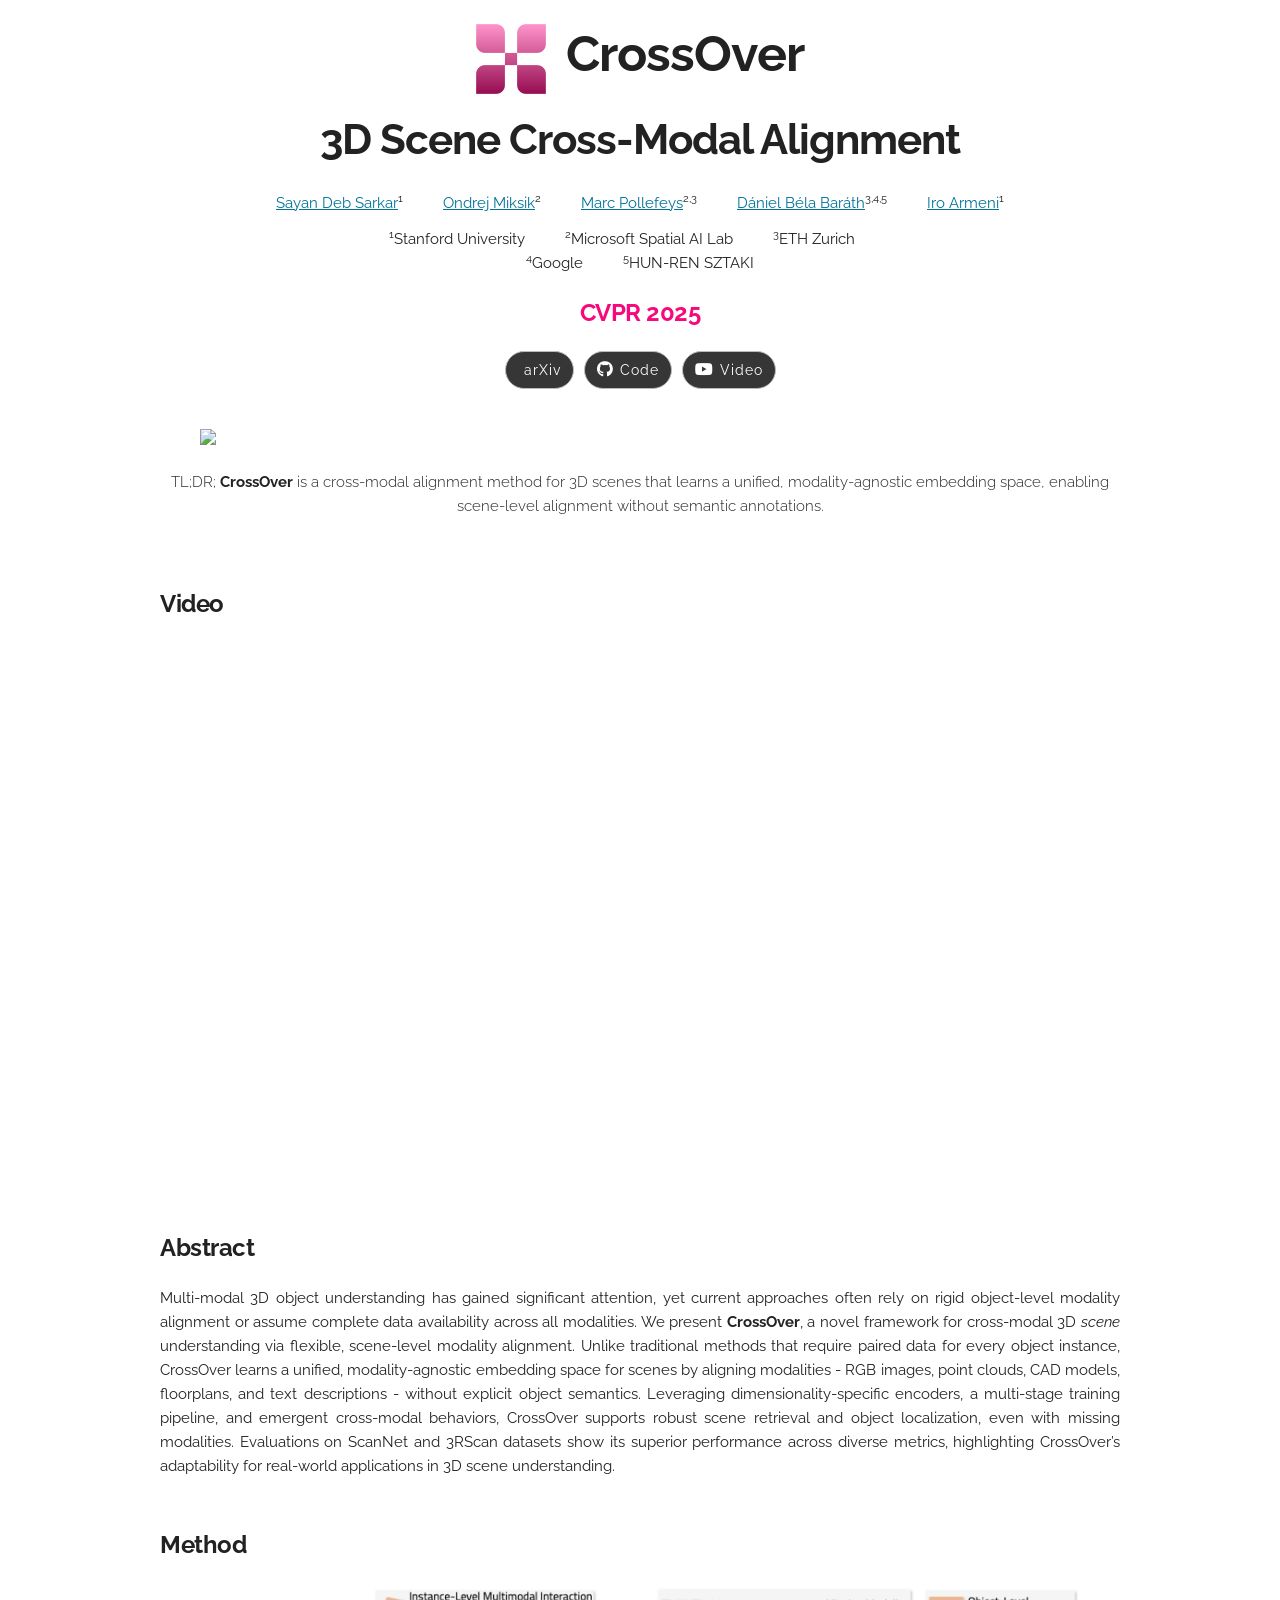
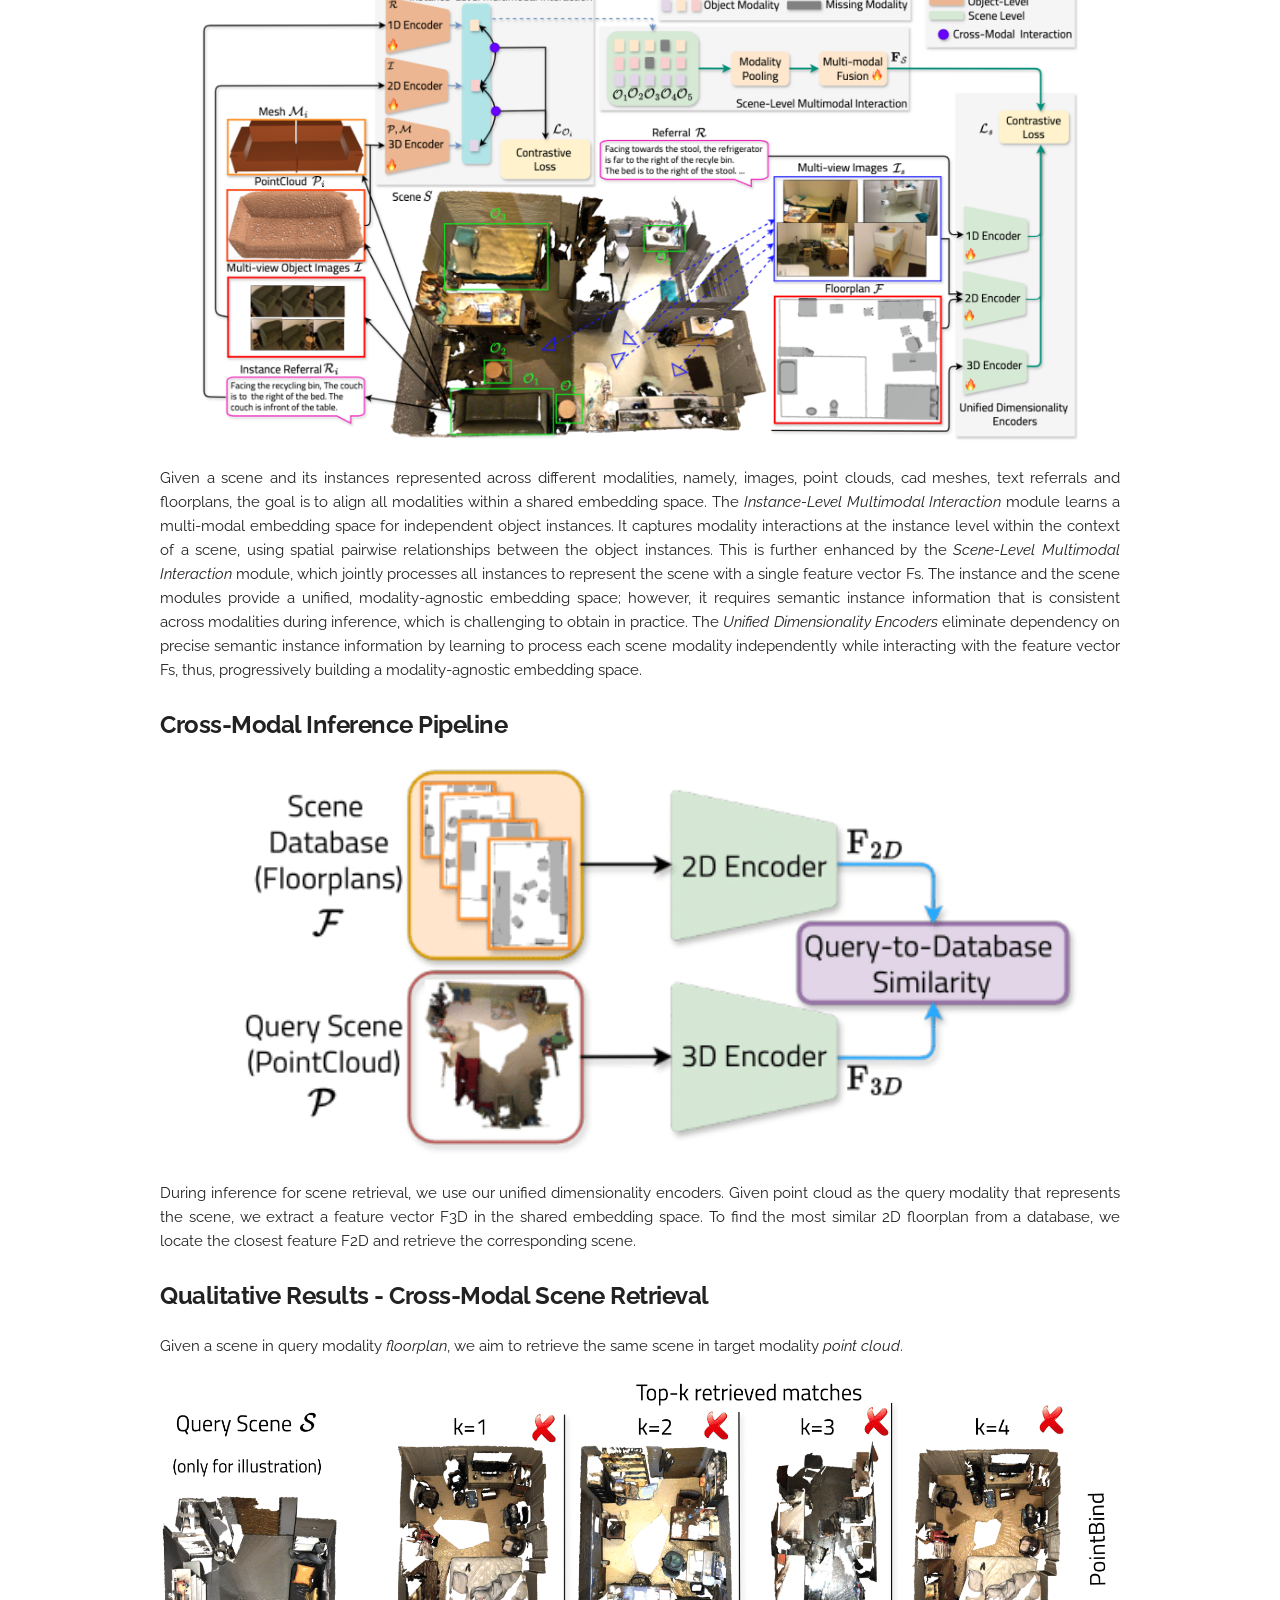
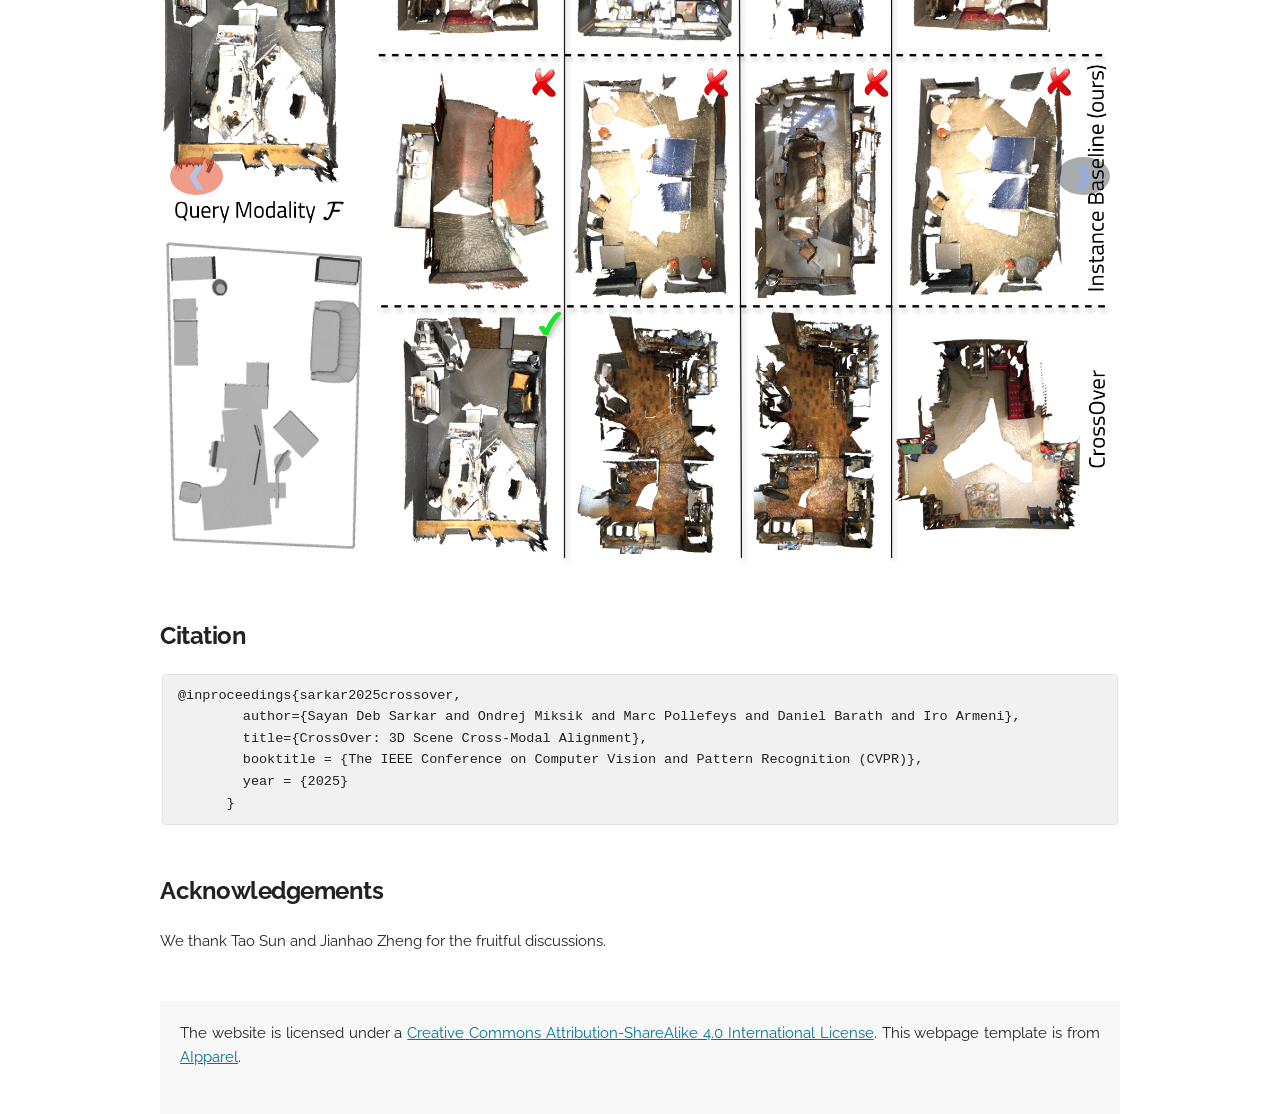
==== index.html @ 0e3ef3eb "Updated affiliation + citation" ====
<!DOCTYPE html>
<html lang="en">

<head>
  <br>
  <!-- Basic Page Needs
         –––––––––––––––––––––––––––––––––––––––––––––––––– -->
  <meta charset="utf-8">
  <title>CrossOver</title>
  <meta name="description" content="">
  <meta name="author" content="">

  <!-- Mobile Specific Metas
         –––––––––––––––––––––––––––––––––––––––––––––––––– -->
  <meta name="viewport" content="width=device-width, initial-scale=1">

  <!-- FONT
         –––––––––––––––––––––––––––––––––––––––––––––––––– -->
  <link href="https://fonts.googleapis.com/css?family=Raleway:400,300,600" rel="stylesheet" type="text/css">

  <!-- CSS
         –––––––––––––––––––––––––––––––––––––––––––––––––– -->
  <link rel="stylesheet" href="css/normalize.css">
  <link rel="stylesheet" href="css/skeleton.css">
  <link rel="icon" href="https://img.icons8.com/bubbles/100/t-shirt.png">
  <link rel="stylesheet" href="css/footable.standalone.min.css">
  <link rel="stylesheet" href="https://cdn.jsdelivr.net/gh/jpswalsh/academicons@1/css/academicons.min.css">
  <link href="https://cdnjs.cloudflare.com/ajax/libs/font-awesome/5.15.4/css/all.min.css" rel="stylesheet">


  <!-- Favicon
         –––––––––––––––––––––––––––––––––––––––––––––––––– -->
  <link rel="icon" type="image/png" href="static/images/Logo.png">

  <!-- Google icon -->
  <link rel="stylesheet" href="https://fonts.googleapis.com/icon?family=Material+Icons">

  <!-- Slider -->
  <link rel="stylesheet" href="css/dics.css">
  <script src="js/dics.js"></script>

  <!-- Hover effect: https://codepen.io/nxworld/pen/ZYNOBZ -->
  <style>
    img {
      display: block;
    }

    .column-50 {
      float: left;
      width: 50%;
    }

    .row-50:after {
      content: "";
      display: table;
      clear: both;
    }

    .floating-teaser {
      float: left;
      width: 30%;
      text-align: center;
      padding: 15px;
    }

    .venue strong {
      color: #99324b;
    }

    .benchmark {
      width: 100%;
      max-width: 960px;
      overflow: scroll;
      overflow-y: hidden;
    }

    @media (min-width: 550px) {
      .column.has-text-centered {
        margin-left: 0 !important;
      }
    }

    .publication-links {
      display: flex;
      justify-content: center;
      flex-wrap: wrap;
      gap: 10px;
      margin-bottom: 30px;
    }

    .link-block {
      display: inline-block;
    }

    .external-link {
      display: flex;
      align-items: center;
      background-color: #363636;
      color: #fff;
      text-decoration: none;
      padding: 8px 12px;
      border-radius: 24px;
      font-size: 14px;
      font-weight: normal;
      text-transform: none;
    }

    .external-link .icon {
      margin-right: 6px;
    }

    .external-link .icon i {
      font-size: 16px;
    }

    .external-link:hover {
      background-color: #4a4a4a;
    }

    .header-container {
        display: flex;
        align-items: center;
        justify-content: center;
        margin-bottom: 1rem;
    }
    .logo {
        width: 70px;
        height: auto;
        margin-bottom: 1rem;
        margin-right: 2rem;
    }
  </style>
</head>

<body>

  <!-- Primary Page Layout
         –––––––––––––––––––––––––––––––––––––––––––––––––– -->
  <div class="container">
    <div class="header-container">
      <img src="static/images/Logo.png" alt="CrossOver Logo" class="logo">
      <h1 class="title is-1 publication-title"><b>CrossOver</b></h1>
    </div>
    <h2 class="title is-2 publication-title" style="margin-top: 0; margin-bottom: 0" align="center"><b>3D Scene Cross-Modal Alignment</b></h2>
    <br>
    <p align="center" , style="margin-bottom:12px;">
      <a class="simple" href="https://sayands.github.io">Sayan Deb Sarkar</a><sup>1</sup>
      &nbsp;&nbsp;&nbsp;&nbsp;&nbsp;&nbsp;&nbsp;&nbsp;
      <a class="simple" href="https://miksik.co.uk/">Ondrej Miksik</a><sup>2</sup>
      &nbsp;&nbsp;&nbsp;&nbsp;&nbsp;&nbsp;&nbsp;&nbsp;
      <a class="simple" href="https://people.inf.ethz.ch/marc.pollefeys/">Marc Pollefeys</a><sup>2,3</sup>
      &nbsp;&nbsp;&nbsp;&nbsp;&nbsp;&nbsp;&nbsp;&nbsp;
      <a class="simple" href="https://www.linkedin.com/in/d%C3%A1niel-bar%C3%A1th-3a489092/">Dániel Béla Baráth</a><sup>3,4,5</sup>
      &nbsp;&nbsp;&nbsp;&nbsp;&nbsp;&nbsp;&nbsp;&nbsp;
      <a class="simple" href="https://ir0.github.io/">Iro Armeni</a><sup>1</sup>
    </p>

    <p align="center" style="margin-bottom:20px;">
      <sup>1</sup>Stanford University
      <span style="display:inline-block; width: 32px"></span>
      <sup>2</sup>Microsoft Spatial AI Lab
      <span style="display:inline-block; width: 32px"></span>
      <sup>3</sup>ETH Zurich
      <span style="display:inline-block; width: 32px"></span>
      <br>
      <sup>4</sup>Google
      <span style="display:inline-block; width: 32px"></span>
      <sup>5</sup>HUN-REN SZTAKI
    </p>

    <h5 align="center" style="color: hsl(331, 94%, 50%);"> <strong>CVPR 2025</strong></h5>


    <!-- Additional Links Section -->
    <div class="column has-text-centered">
      <div class="publication-links">
        <!-- arXiv Link -->
        <span class="link-block">
          <a href="https://arxiv.org/abs/2502.15011" target="_blank" class="external-link button is-normal is-rounded is-dark">
            <span class="icon">
              <i class="ai ai-arxiv"></i>
            </span>
            <span>arXiv</span>
          </a>
        </span>
        <!-- Code Link -->
        <span class="link-block">
          <a target="_blank" href="https://github.com/GradientSpaces/CrossOver/" class="external-link button is-normal is-rounded is-dark">
            <span class="icon">
              <i class="fab fa-github"></i>
            </span>
            <span>Code</span>
          </a>
        </span>
        <!-- Video Link -->
        <span class="link-block">
          <a target="_blank" href="https://youtu.be/8SEoQyaHuKs" class="external-link button is-normal is-rounded is-dark">
            <span class="icon">
              <i class="fab fa-youtube"></i>
            </span>
            <span>Video</span>
          </a>

      </div>
    </div>

    <figure>
      <img src="static/videos/teaser.gif" style="width:100%"></img>
      <!-- <br> -->
    </figure>
    <div class="caption">
      <h6 align="center">TL;DR; <b>CrossOver</b> is a cross-modal alignment method for 3D scenes that learns a unified, modality-agnostic embedding space, 
      enabling scene-level alignment without semantic annotations.</h6>
      <br>
      <br>
    </div>

    <div id="teaser" class="container" style="width:100%; margin:0; padding:0">
      <h5><b>Video</b></h5>
      <div class="publication-video">
        <iframe src="https://www.youtube.com/embed/8SEoQyaHuKs" allow="autoplay; encrypted-media"></iframe>
      </div>
    </div>
    
    <br> <br>
    <div id="teaser" class="container" style="width:100%; margin:0; padding:0">
      <h5><b>Abstract</b></h5>
      <p align="justify">
        Multi-modal 3D object understanding has gained significant attention, yet current approaches often rely on rigid object-level modality alignment 
        or assume complete data availability across all modalities. We present <strong>CrossOver</strong>, a novel framework for cross-modal 3D 
        <em>scene</em> 
        understanding via flexible, scene-level modality alignment. Unlike traditional methods that require paired data for every object instance, 
        CrossOver learns a unified, modality-agnostic embedding space for scenes by aligning modalities - RGB images, point clouds, CAD models, 
        floorplans, and text descriptions - without explicit object semantics. Leveraging dimensionality-specific encoders, a multi-stage training 
        pipeline, and emergent cross-modal behaviors, CrossOver supports robust scene retrieval and object localization, even with missing modalities. 
        Evaluations on ScanNet and 3RScan datasets show its superior performance across diverse metrics, highlighting CrossOver’s adaptability for
        real-world applications in 3D scene understanding.  
        <br>
        <br>
      </p>
    </div>

    <div class="section">
      <h5><b>Method</b></h5>
      <figure>
        <img src="static/images/method_overview.png" style="width:100%"></img>
        <!-- <br> -->
      </figure>
      <p align="justify">
        Given a scene and its instances represented across different modalities, namely, images, point clouds, cad meshes, text referrals and floorplans, 
        the goal is to align all modalities within a shared embedding space. The <em>Instance-Level Multimodal Interaction</em> module 
        learns a multi-modal embedding space for independent object instances. It captures modality interactions at the instance level 
        within the context of a scene, using spatial pairwise relationships between the object instances.

        This is further enhanced by the <em>Scene-Level Multimodal Interaction</em> module, 
        which jointly processes all instances to represent the scene with a single feature vector Fs. The instance and the scene modules provide a unified, 
        modality-agnostic embedding space; however, it requires semantic instance information that is consistent across modalities during inference, 
        which is challenging to obtain in practice. The <em>Unified Dimensionality Encoders</em>
        eliminate dependency on precise semantic instance information by learning to process each scene modality independently while 
        interacting with the feature vector Fs, thus, progressively building a modality-agnostic embedding space.  
      </p>
    </div>

    <div class="section">
      <h5><b>Cross-Modal Inference Pipeline</b></h5>
      <figure>
        <img src="static/images/inference.png" style="width:100%"></img>
        <!-- <br> -->
      </figure>
      <p align="justify">
        During inference for scene retrieval, we use our unified dimensionality encoders. Given point cloud as the query modality that represents the scene, we extract a
        feature vector F3D in the shared embedding space. To find the most similar 2D floorplan from a database, we locate the closest feature F2D and 
        retrieve the corresponding scene.
      </p>
    </div>

    <div class="section">
      <h5><b>Qualitative Results - Cross-Modal Scene Retrieval</b></h5>
      <p>
        Given a scene in query modality <em>floorplan</em>, we aim to retrieve the same scene in target modality <em>point cloud</em>.
      </p>

      <div class="carousel-container">
        <div class="carousel-slide">
          <img src="static/images/results/Scene_Ret_1.png" alt="Slide 1">
          <img src="static/images/results/Scene_Ret_2.png" alt="Slide 2">
          <img src="static/images/results/Scene_Ret_Fail.png" alt="Slide 3">
        </div>
        <button class="prev">&#10094;</button>
        <button class="next">&#10095;</button>
      </div>
      
      <script src="js/carousel.js"></script>
      
    </div>

    <br> <br>
    <div class="section">
      <h5><b>Citation</b></h5>
      <pre style="margin:0"><code>@inproceedings{sarkar2025crossover,
        author={Sayan Deb Sarkar and Ondrej Miksik and Marc Pollefeys and Daniel Barath and Iro Armeni},
        title={CrossOver: 3D Scene Cross-Modal Alignment}, 
        booktitle = {The IEEE Conference on Computer Vision and Pattern Recognition (CVPR)},
        year = {2025}
      }</code></pre>
    </div>

    <br> <br>
    <div class="section">
      <h5> <b>Acknowledgements</b> </h5>
      We thank Tao Sun and Jianhao Zheng for the fruitful discussions.
    </div>

    <br> <br>
    <footer class="footer">
      <p align="justify"> 
        The website is licensed under a <a rel="license" href="http://creativecommons.org/licenses/by-sa/4.0/">Creative
        Commons Attribution-ShareAlike 4.0 International License</a>.
        This webpage template is from <a href="https://georgenakayama.github.io/AIpparel/">AIpparel</a>.  
      </p>
    </footer>


    <!-- </div> -->

    <script type="text/javascript" src="../js/jquery.min.js"></script>
    <script type="text/javascript" src="../js/footable.min.js"></script>

    <script type="text/javascript">
      jQuery(function ($) {
        $('.table').footable();
      });
    </script>
    <script>

      document.addEventListener('DOMContentLoaded', domReady);

      function domReady() {
        new Dics({
          container: document.querySelectorAll('.b-dics')[0],
          textPosition: 'right',
          linesOrientation: "vertical",
          arrayBackgroundColorText: ["#FFFFFF", "#000000"],
          arrayColorText: ["#000000", "#FFFFFF"],
          linesColor: "rgb(0,0,0)"
        });
        new Dics({
          container: document.querySelectorAll('.b-dics')[1],
          textPosition: 'right',
          linesOrientation: "vertical",
          arrayBackgroundColorText: ["#FFFFFF", "#000000"],
          arrayColorText: ["#000000", "#FFFFFF"],
          linesColor: "rgb(0,0,0)"
        });
        new Dics({
          container: document.querySelectorAll('.b-dics')[2],
          textPosition: 'right',
          linesOrientation: "vertical",
          arrayBackgroundColorText: ["#FFFFFF", "#000000"],
          arrayColorText: ["#000000", "#FFFFFF"],
          linesColor: "rgb(0,0,0)"
        });
        new Dics({
          container: document.querySelectorAll('.b-dics')[3],
          textPosition: 'right',
          linesOrientation: "vertical",
          arrayBackgroundColorText: ["#FFFFFF", "#000000"],
          arrayColorText: ["#000000", "#FFFFFF"],
          linesColor: "rgb(0,0,0)"
        });
      }
    </script>

    <!-- End Document
         –––––––––––––––––––––––––––––––––––––––––––––––––– -->
</body>

</html>
---- css/footable.standalone.min.css ----
.footable .btn,.footable .caret{display:inline-block;vertical-align:middle}.footable-details.table,.footable-details.table *,.footable.table,.footable.table *{-webkit-box-sizing:border-box;-moz-box-sizing:border-box;box-sizing:border-box}.footable-details.table th,.footable.table th{text-align:left}.footable-details.table,.footable.table{width:100%;max-width:100%;margin-bottom:20px}.footable-details.table>caption+thead>tr:first-child>td,.footable-details.table>caption+thead>tr:first-child>th,.footable-details.table>colgroup+thead>tr:first-child>td,.footable-details.table>colgroup+thead>tr:first-child>th,.footable-details.table>thead:first-child>tr:first-child>td,.footable-details.table>thead:first-child>tr:first-child>th,.footable.table>caption+thead>tr:first-child>td,.footable.table>caption+thead>tr:first-child>th,.footable.table>colgroup+thead>tr:first-child>td,.footable.table>colgroup+thead>tr:first-child>th,.footable.table>thead:first-child>tr:first-child>td,.footable.table>thead:first-child>tr:first-child>th{border-top:0}.footable-details.table>tbody>tr>td,.footable-details.table>tbody>tr>th,.footable-details.table>tfoot>tr>td,.footable-details.table>tfoot>tr>th,.footable-details.table>thead>tr>td,.footable-details.table>thead>tr>th,.footable.table>tbody>tr>td,.footable.table>tbody>tr>th,.footable.table>tfoot>tr>td,.footable.table>tfoot>tr>th,.footable.table>thead>tr>td,.footable.table>thead>tr>th{padding:8px;line-height:1.42857143;vertical-align:top;border-top:1px solid #ddd}.footable-details.table>thead>tr>td,.footable-details.table>thead>tr>th,.footable.table>thead>tr>td,.footable.table>thead>tr>th{vertical-align:bottom;border-bottom:2px solid #ddd}.footable-details.table-condensed>tbody>tr>td,.footable-details.table-condensed>tbody>tr>th,.footable-details.table-condensed>tfoot>tr>td,.footable-details.table-condensed>tfoot>tr>th,.footable-details.table-condensed>thead>tr>td,.footable-details.table-condensed>thead>tr>th,.footable.table-condensed>tbody>tr>td,.footable.table-condensed>tbody>tr>th,.footable.table-condensed>tfoot>tr>td,.footable.table-condensed>tfoot>tr>th,.footable.table-condensed>thead>tr>td,.footable.table-condensed>thead>tr>th{padding:5px}.footable-details.table-bordered,.footable-details.table-bordered>tbody>tr>td,.footable-details.table-bordered>tbody>tr>th,.footable-details.table-bordered>tfoot>tr>td,.footable-details.table-bordered>tfoot>tr>th,.footable-details.table-bordered>thead>tr>td,.footable-details.table-bordered>thead>tr>th,.footable.table-bordered,.footable.table-bordered>tbody>tr>td,.footable.table-bordered>tbody>tr>th,.footable.table-bordered>tfoot>tr>td,.footable.table-bordered>tfoot>tr>th,.footable.table-bordered>thead>tr>td,.footable.table-bordered>thead>tr>th{border:1px solid #ddd}.footable-details.table-bordered>thead>tr>td,.footable-details.table-bordered>thead>tr>th,.footable.table-bordered>thead>tr>td,.footable.table-bordered>thead>tr>th{border-bottom-width:2px}.footable-details.table-striped>tbody>tr:nth-child(odd),.footable.table-striped>tbody>tr:nth-child(odd){background-color:#f9f9f9}.footable-details.table-hover>tbody>tr:hover,.footable.table-hover>tbody>tr:hover{background-color:#f5f5f5}.footable .btn{padding:6px 12px;margin-bottom:0;font-size:14px;font-weight:400;line-height:1.42857143;text-align:center;white-space:nowrap;-ms-touch-action:manipulation;touch-action:manipulation;cursor:pointer;-webkit-appearance:button;-webkit-user-select:none;-moz-user-select:none;-ms-user-select:none;user-select:none;background-image:none;border:1px solid transparent;border-radius:4px;overflow:visible;text-transform:none}.footable .btn.focus,.footable .btn:focus,.footable .btn:hover{color:#333;text-decoration:none}.footable .btn-default{color:#333;background-color:#fff;border-color:#ccc}.footable .btn-default.active,.footable .btn-default.focus,.footable .btn-default:active,.footable .btn-default:focus,.footable .btn-default:hover,.footable .open>.dropdown-toggle.btn-default{color:#333;background-color:#e6e6e6;border-color:#adadad}.footable .btn-primary{color:#fff;background-color:#337ab7;border-color:#2e6da4}.footable .btn-primary.active,.footable .btn-primary.focus,.footable .btn-primary:active,.footable .btn-primary:focus,.footable .btn-primary:hover,.footable .open>.dropdown-toggle.btn-primary{color:#fff;background-color:#286090;border-color:#204d74}.footable .btn-group,.footable .btn-group-vertical{position:relative;display:inline-block;vertical-align:middle}.footable .btn-group>.btn:first-child:not(:last-child):not(.dropdown-toggle){border-top-right-radius:0;border-bottom-right-radius:0}.footable .btn-group>.btn:first-child{margin-left:0}.footable .btn-group-vertical>.btn,.footable .btn-group>.btn{position:relative;float:left}.footable .btn-group-xs>.btn,.footable .btn-xs{padding:1px 5px;font-size:12px;line-height:1.5;border-radius:3px}.footable .btn-group-sm>.btn,.footable .btn-sm{padding:5px 10px;font-size:12px;line-height:1.5;border-radius:3px}.footable .btn-group-lg>.btn,.footable .btn-lg{padding:10px 16px;font-size:18px;line-height:1.3333333;border-radius:6px}.footable .caret{width:0;height:0;margin-left:2px;border-top:4px solid;border-right:4px solid transparent;border-left:4px solid transparent}.footable .btn .caret{margin-left:0}.form-group{margin-bottom:15px}.footable .form-control{display:block;width:100%;height:34px;padding:6px 12px;margin:0;font-family:inherit;font-size:14px;line-height:1.42857143;color:#555;background-color:#fff;background-image:none;border:1px solid #ccc;border-radius:4px;-webkit-box-shadow:inset 0 1px 1px rgba(0,0,0,.075);box-shadow:inset 0 1px 1px rgba(0,0,0,.075);-webkit-transition:border-color ease-in-out .15s,-webkit-box-shadow ease-in-out .15s;-o-transition:border-color ease-in-out .15s,box-shadow ease-in-out .15s;transition:border-color ease-in-out .15s,box-shadow ease-in-out .15s}.footable .input-group{position:relative;display:table;border-collapse:separate}.footable .input-group .form-control{position:relative;z-index:2;float:left;width:100%;margin-bottom:0}.footable .input-group-btn{position:relative;font-size:0}.footable .input-group-addon,.footable .input-group-btn{width:1%;white-space:nowrap;vertical-align:middle}.footable .input-group .form-control,.footable .input-group-addon,.footable .input-group-btn{display:table-cell}.footable .input-group-btn:last-child>.btn,.footable .input-group-btn:last-child>.btn-group,.footable .input-group-btn>.btn+.btn{margin-left:-1px}.footable .input-group-btn>.btn{position:relative}.footable .input-group-btn>.btn:active,.footable .input-group-btn>.btn:focus,.footable .input-group-btn>.btn:hover{z-index:2}.footable .input-group .form-control:first-child,.footable .input-group-addon:first-child,.footable .input-group-btn:first-child>.btn,.footable .input-group-btn:first-child>.btn-group>.btn,.footable .input-group-btn:first-child>.dropdown-toggle,.footable .input-group-btn:last-child>.btn-group:not(:last-child)>.btn,.footable .input-group-btn:last-child>.btn:not(:last-child):not(.dropdown-toggle){border-top-right-radius:0;border-bottom-right-radius:0}.footable .input-group .form-control:last-child,.footable .input-group-addon:last-child,.footable .input-group-btn:first-child>.btn-group:not(:first-child)>.btn,.footable .input-group-btn:first-child>.btn:not(:first-child),.footable .input-group-btn:last-child>.btn,.footable .input-group-btn:last-child>.btn-group>.btn,.footable .input-group-btn:last-child>.dropdown-toggle{border-top-left-radius:0;border-bottom-left-radius:0}.footable .checkbox,.footable .radio{position:relative;display:block;margin-top:10px;margin-bottom:10px}.footable .checkbox label,.footable .radio label{max-width:100%;min-height:20px;padding-left:20px;margin-bottom:0;font-weight:400;cursor:pointer}.footable .checkbox input[type=checkbox],.footable .checkbox-inline input[type=checkbox],.footable .radio input[type=radio],.footable .radio-inline input[type=radio]{position:absolute;margin:4px 0 0 -20px;line-height:normal}.footable .dropdown-menu{position:absolute;top:100%;left:0;z-index:1000;display:none;float:left;min-width:160px;padding:5px 0;margin:2px 0 0;font-size:14px;text-align:left;list-style:none;background-color:#fff;-webkit-background-clip:padding-box;background-clip:padding-box;border:1px solid #ccc;border:1px solid rgba(0,0,0,.15);border-radius:4px;-webkit-box-shadow:0 6px 12px rgba(0,0,0,.175);box-shadow:0 6px 12px rgba(0,0,0,.175)}.footable .open>.dropdown-menu{display:block}.footable .dropdown-menu-right{right:0;left:auto}.footable .dropdown-menu>li>a{display:block;padding:3px 20px;clear:both;font-weight:400;line-height:1.42857143;color:#333;white-space:nowrap}.footable .dropdown-menu>li>a:focus,.footable .dropdown-menu>li>a:hover{color:#262626;text-decoration:none;background-color:#f5f5f5}.footable .pagination{display:inline-block;padding-left:0;margin:20px 0;border-radius:4px}.footable .pagination>li{display:inline}.footable .pagination>li:first-child>a,.footable .pagination>li:first-child>span{margin-left:0;border-top-left-radius:4px;border-bottom-left-radius:4px}.footable .pagination>li>a,.footable .pagination>li>span{position:relative;float:left;padding:6px 12px;margin-left:-1px;line-height:1.42857143;color:#337ab7;text-decoration:none;background-color:#fff;border:1px solid #ddd}.footable .pagination>li>a:focus,.footable .pagination>li>a:hover,.footable .pagination>li>span:focus,.footable .pagination>li>span:hover{color:#23527c;background-color:#eee;border-color:#ddd}.footable .pagination>.active>a,.footable .pagination>.active>a:focus,.footable .pagination>.active>a:hover,.footable .pagination>.active>span,.footable .pagination>.active>span:focus,.footable .pagination>.active>span:hover{z-index:2;color:#fff;cursor:default;background-color:#337ab7;border-color:#337ab7}.footable .pagination>.disabled>a,.footable .pagination>.disabled>a:focus,.footable .pagination>.disabled>a:hover,.footable .pagination>.disabled>span,.footable .pagination>.disabled>span:focus,.footable .pagination>.disabled>span:hover{color:#777;cursor:not-allowed;background-color:#fff;border-color:#ddd}.footable .label{display:inline;padding:.2em .6em .3em;font-size:75%;font-weight:700;line-height:1;color:#fff;text-align:center;white-space:nowrap;vertical-align:baseline;border-radius:.25em}.footable .label-default{background-color:#777}.footable-loader.well{min-height:20px;padding:19px;margin-bottom:20px;background-color:#f5f5f5;border:1px solid #e3e3e3;border-radius:4px;-webkit-box-shadow:inset 0 1px 1px rgba(0,0,0,.05);box-shadow:inset 0 1px 1px rgba(0,0,0,.05)}.footable .sr-only{position:absolute;width:1px;height:1px;padding:0;margin:-1px;overflow:hidden;clip:rect(0,0,0,0);border:0}table.footable-details,table.footable>thead>tr.footable-filtering>th div.form-group{margin-bottom:0}@media (min-width:768px){.footable .form-inline .form-group{display:inline-block;margin-bottom:0;vertical-align:middle}.footable .form-inline .form-control{display:inline-block;width:auto;vertical-align:middle}.footable .form-inline .input-group{display:inline-table;vertical-align:middle}.footable .form-inline .input-group .form-control,.footable .form-inline .input-group .input-group-addon,.footable .form-inline .input-group .input-group-btn{width:auto}.footable .form-inline .input-group>.form-control{width:100%}}table.footable,table.footable-details{position:relative;width:100%;border-spacing:0;border-collapse:collapse}table.footable-hide-fouc{display:none}table>tbody>tr>td>span.footable-toggle{margin-right:8px;opacity:.3}table>tbody>tr>td>span.footable-toggle.last-column{margin-left:8px;float:right}table.table-condensed>tbody>tr>td>span.footable-toggle{margin-right:5px}table.footable-details>tbody>tr>th:nth-child(1){min-width:40px;width:120px}table.footable-details>tbody>tr>td:nth-child(2){word-break:break-all}table.footable-details>tbody>tr:first-child>td,table.footable-details>tbody>tr:first-child>th,table.footable-details>tfoot>tr:first-child>td,table.footable-details>tfoot>tr:first-child>th,table.footable-details>thead>tr:first-child>td,table.footable-details>thead>tr:first-child>th{border-top-width:0}table.footable-details.table-bordered>tbody>tr:first-child>td,table.footable-details.table-bordered>tbody>tr:first-child>th,table.footable-details.table-bordered>tfoot>tr:first-child>td,table.footable-details.table-bordered>tfoot>tr:first-child>th,table.footable-details.table-bordered>thead>tr:first-child>td,table.footable-details.table-bordered>thead>tr:first-child>th{border-top-width:1px}div.footable-loader{vertical-align:middle;text-align:center;height:300px;position:relative}div.footable-loader>span.fooicon{display:inline-block;opacity:.3;font-size:30px;line-height:32px;width:32px;height:32px;margin-top:-16px;margin-left:-16px;position:absolute;top:50%;left:50%;-webkit-animation:fooicon-spin-r 2s infinite linear;animation:fooicon-spin-r 2s infinite linear}table.footable>tbody>tr.footable-empty>td{vertical-align:middle;text-align:center;font-size:30px}table.footable>tbody>tr>td,table.footable>tbody>tr>th{display:none}table.footable>tbody>tr.footable-detail-row>td,table.footable>tbody>tr.footable-detail-row>th,table.footable>tbody>tr.footable-empty>td,table.footable>tbody>tr.footable-empty>th{display:table-cell}@-webkit-keyframes fooicon-spin-r{0%{-webkit-transform:rotate(0);transform:rotate(0)}100%{-webkit-transform:rotate(359deg);transform:rotate(359deg)}}@keyframes fooicon-spin-r{0%{-webkit-transform:rotate(0);transform:rotate(0)}100%{-webkit-transform:rotate(359deg);transform:rotate(359deg)}}.fooicon{display:inline-block;font-size:inherit;font-family:FontAwesome!important;font-style:normal;font-weight:400;line-height:1;text-rendering:auto;-webkit-font-smoothing:antialiased;-moz-osx-font-smoothing:grayscale;transform:translate(0,0)}.fooicon:after,.fooicon:before{-webkit-box-sizing:border-box;-moz-box-sizing:border-box;box-sizing:border-box}.fooicon-loader:before{content:"\f01e"}.fooicon-plus:before{content:"\f067"}.fooicon-minus:before{content:"\f068"}.fooicon-search:before{content:"\f002"}.fooicon-remove:before{content:"\f00d"}.fooicon-sort:before{content:"\f0dc"}.fooicon-sort-asc:before{content:"\f160"}.fooicon-sort-desc:before{content:"\f161"}.fooicon-pencil:before{content:"\f040"}.fooicon-trash:before{content:"\f1f8"}.fooicon-eye-close:before{content:"\f070"}.fooicon-flash:before{content:"\f0e7"}.fooicon-cog:before{content:"\f013"}.fooicon-stats:before{content:"\f080"}table.footable>thead>tr.footable-filtering>th{border-bottom-width:1px;font-weight:400}.footable-filtering-external.footable-filtering-right,table.footable.footable-filtering-right>thead>tr.footable-filtering>th,table.footable>thead>tr.footable-filtering>th{text-align:right}.footable-filtering-external.footable-filtering-left,table.footable.footable-filtering-left>thead>tr.footable-filtering>th{text-align:left}.footable-filtering-external.footable-filtering-center,.footable-paging-external.footable-paging-center,table.footable-paging-center>tfoot>tr.footable-paging>td,table.footable.footable-filtering-center>thead>tr.footable-filtering>th,table.footable>tfoot>tr.footable-paging>td{text-align:center}table.footable>thead>tr.footable-filtering>th div.form-group+div.form-group{margin-top:5px}table.footable>thead>tr.footable-filtering>th div.input-group{width:100%}.footable-filtering-external ul.dropdown-menu>li>a.checkbox,table.footable>thead>tr.footable-filtering>th ul.dropdown-menu>li>a.checkbox{margin:0;display:block;position:relative}.footable-filtering-external ul.dropdown-menu>li>a.checkbox>label,table.footable>thead>tr.footable-filtering>th ul.dropdown-menu>li>a.checkbox>label{display:block;padding-left:20px}.footable-filtering-external ul.dropdown-menu>li>a.checkbox input[type=checkbox],table.footable>thead>tr.footable-filtering>th ul.dropdown-menu>li>a.checkbox input[type=checkbox]{position:absolute;margin-left:-20px}@media (min-width:768px){table.footable>thead>tr.footable-filtering>th div.input-group{width:auto}table.footable>thead>tr.footable-filtering>th div.form-group{margin-left:2px;margin-right:2px}table.footable>thead>tr.footable-filtering>th div.form-group+div.form-group{margin-top:0}}table.footable>tbody>tr>td.footable-sortable,table.footable>tbody>tr>th.footable-sortable,table.footable>tfoot>tr>td.footable-sortable,table.footable>tfoot>tr>th.footable-sortable,table.footable>thead>tr>td.footable-sortable,table.footable>thead>tr>th.footable-sortable{position:relative;padding-right:30px;cursor:pointer}td.footable-sortable>span.fooicon,th.footable-sortable>span.fooicon{position:absolute;right:6px;top:50%;margin-top:-7px;opacity:0;transition:opacity .3s ease-in}td.footable-sortable.footable-asc>span.fooicon,td.footable-sortable.footable-desc>span.fooicon,td.footable-sortable:hover>span.fooicon,th.footable-sortable.footable-asc>span.fooicon,th.footable-sortable.footable-desc>span.fooicon,th.footable-sortable:hover>span.fooicon{opacity:1}table.footable-sorting-disabled td.footable-sortable.footable-asc>span.fooicon,table.footable-sorting-disabled td.footable-sortable.footable-desc>span.fooicon,table.footable-sorting-disabled td.footable-sortable:hover>span.fooicon,table.footable-sorting-disabled th.footable-sortable.footable-asc>span.fooicon,table.footable-sorting-disabled th.footable-sortable.footable-desc>span.fooicon,table.footable-sorting-disabled th.footable-sortable:hover>span.fooicon{opacity:0;visibility:hidden}.footable-paging-external ul.pagination,table.footable>tfoot>tr.footable-paging>td>ul.pagination{margin:10px 0 0}.footable-paging-external span.label,table.footable>tfoot>tr.footable-paging>td>span.label{display:inline-block;margin:0 0 10px;padding:4px 10px}.footable-paging-external.footable-paging-left,table.footable-paging-left>tfoot>tr.footable-paging>td{text-align:left}.footable-paging-external.footable-paging-right,table.footable-editing-right td.footable-editing,table.footable-editing-right tr.footable-editing,table.footable-paging-right>tfoot>tr.footable-paging>td{text-align:right}ul.pagination>li.footable-page{display:none}ul.pagination>li.footable-page.visible{display:inline}td.footable-editing{width:90px;max-width:90px}table.footable-editing-no-delete td.footable-editing,table.footable-editing-no-edit td.footable-editing,table.footable-editing-no-view td.footable-editing{width:70px;max-width:70px}table.footable-editing-no-delete.footable-editing-no-view td.footable-editing,table.footable-editing-no-edit.footable-editing-no-delete td.footable-editing,table.footable-editing-no-edit.footable-editing-no-view td.footable-editing{width:50px;max-width:50px}table.footable-editing-no-edit.footable-editing-no-delete.footable-editing-no-view td.footable-editing,table.footable-editing-no-edit.footable-editing-no-delete.footable-editing-no-view th.footable-editing{width:0;max-width:0;display:none!important}table.footable-editing-left td.footable-editing,table.footable-editing-left tr.footable-editing{text-align:left}table.footable-editing button.footable-add,table.footable-editing button.footable-hide,table.footable-editing-show button.footable-show,table.footable-editing.footable-editing-always-show button.footable-hide,table.footable-editing.footable-editing-always-show button.footable-show,table.footable-editing.footable-editing-always-show.footable-editing-no-add tr.footable-editing{display:none}table.footable-editing.footable-editing-always-show button.footable-add,table.footable-editing.footable-editing-show button.footable-add,table.footable-editing.footable-editing-show button.footable-hide{display:inline-block}
---- css/dics.css ----
.b-dics {
    width     : 100%;
    max-width : 100%;
    position  : relative;
    overflow  : hidden;
    display   : -webkit-box;
    display   : -ms-flexbox;
    display   : flex;
    opacity   : 0;
}

.b-dics__section {
    height : 100%;
}

.b-dics__slider:hover :before {
    color        : #FFFFFF;
    border-color : #FFFFFF;
}

.b-dics__text {
    position       : absolute;
    top            : 0;
    left           : 50%;
    padding        : 5px 25px;
    -webkit-transform      : translateX(-50%);
    -ms-transform      : translateX(-50%);
    transform      : translateX(-50%);
    background     : #FFFFFF;
    z-index        : 11;
    font-family    : Arial, serif;
    color          : #3d3d3d;
    -webkit-user-select    : none;
    -moz-user-select    : none;
    -ms-user-select    : none;
    user-select    : none;
    font-size      : 13px;
    text-align     : center;
    margin         : 16px 0;
    white-space    : nowrap;
    opacity        : .7;
    pointer-events : none;
}

.b-dics__image-container {
    width    : 100%;
    height   : 100%;
    display  : block;
    overflow : hidden;
    position : relative;
}

.b-dics__image {
    height      : 100%;
    position    : absolute;
    left        : 0;
    top         : 50%;
    -webkit-transform   : translateY(-50%);
    -ms-transform   : translateY(-50%);
    transform   : translateY(-50%);
    -webkit-user-select : none;
    -moz-user-select : none;
    -ms-user-select : none;
    user-select : none;
    max-width   : none;
}

.b-dics__slider {
    color        : #FFFFFF;
    position     : absolute;
    left         : 100%;
    top          : 0;
    cursor       : pointer;
    -webkit-transform    : translateX(-50%);
    -ms-transform    : translateX(-50%);
    transform    : translateX(-50%);
    height       : 100%;
    width        : 3px;
    padding      : 0 30px;
    z-index      : 1;
    -ms-touch-action : none;
    touch-action : none;
    line-height  : normal;
    opacity      : .7;
}

.b-dics__slider:before {
    content           : '';
    -webkit-mask      : url([data-uri]) no-repeat 100% 100%;
    mask              : url([data-uri]) no-repeat 100% 100%;
    mask-size         : cover;
    -webkit-mask-size : cover;
    width             : 26px;
    height            : 26px;
    padding           : 0;
    background-color  : currentColor;
    position          : absolute;
    top               : 50%;
    left              : 50%;
    -webkit-transform         : translate(-50%, -50%) rotate(90deg);
    -ms-transform         : translate(-50%, -50%) rotate(90deg);
    transform         : translate(-50%, -50%) rotate(90deg);
    z-index           : 2;
    font-size         : 0;
}

.b-dics__slider:after {
    content          : '';
    position         : absolute;
    left             : 50%;
    top              : 0;
    -webkit-transform        : translateX(-50%);
    -ms-transform        : translateX(-50%);
    transform        : translateX(-50%);
    height           : 100%;
    width            : 3px;
    background-color : currentColor;
    z-index          : 1;
}

.b-dics__image-container:hover .b-dics__text {
    opacity : 1;
}

.b-dics__slider:hover {
    opacity : 1;
}

/* Text Position
   ****************************************************************************/

.b-dics--tp-center .b-dics__text {
    top       : 50%;
    -webkit-transform : translate(-50%, -50%);
    -ms-transform : translate(-50%, -50%);
    transform : translate(-50%, -50%);
    margin    : 0;
}

.b-dics--tp-bottom .b-dics__text {
    top       : initial;
    bottom    : 0;
    -webkit-transform : translate(-50%, -50%);
    -ms-transform : translate(-50%, -50%);
    transform : translate(-50%, -50%);
}

.b-dics--tp-left .b-dics__text {
    left      : 0;
    top       : 50%;
    -webkit-transform : translateY(-50%);
    -ms-transform : translateY(-50%);
    transform : translateY(-50%);
    margin    : 0 16px;
}

.b-dics--tp-right .b-dics__text {
    left      : initial;
    right     : 0;
    top       : 50%;
    -webkit-transform : translateY(-50%);
    -ms-transform : translateY(-50%);
    transform : translateY(-50%);
    margin    : 0 16px;
}

/* Hide texts
   ****************************************************************************/

.b-dics--hide-texts .b-dics__text {
    background : #ffffff;
    opacity    : 0;
}

.b-dics--hide-texts .b-dics__image-container:hover .b-dics__text {
    opacity : 1;
}

/* Vertical Sliders
   ****************************************************************************/

.b-dics--vertical {
    -webkit-box-orient : vertical;
    -webkit-box-direction : normal;
    -ms-flex-direction : column;
    flex-direction : column;
}

.b-dics--vertical .b-dics__section {
    height : auto;
    width  : 100%;
}

.b-dics--vertical .b-dics__image {
    left      : 50%;
    -webkit-transform : translateX(-50%);
    -ms-transform : translateX(-50%);
    transform : translateX(-50%);
    top       : 0;
    width     : 100%;
    height    : auto;
}

.b-dics--vertical .b-dics__slider {
    top       : 100%;
    -webkit-transform : translateY(-50%);
    -ms-transform : translateY(-50%);
    transform : translateY(-50%);
    width     : 100%;
    height    : 3px;
    padding   : 30px 0;
    left      : 0;
}

.b-dics--vertical .b-dics__slider:after {
    top       : 50%;
    left      : 0;
    -webkit-transform : translateY(-50%);
    -ms-transform : translateY(-50%);
    transform : translateY(-50%);
    width     : 100%;
    height    : 3px;
}

.b-dics--vertical .b-dics__slider:before {
    -webkit-transform : translate(-50%, -50%);
    -ms-transform : translate(-50%, -50%);
    transform : translate(-50%, -50%);
}

.publication-video {
    display: flex;
    justify-content: center;
    align-items: center;
    /* Make the container responsive */
    width: 100%;
    max-width: 100%;
  }
  
.publication-video iframe {
width: 100%;
height: auto;
aspect-ratio: 16 / 9; /* Maintain aspect ratio */
border: none;
}

.carousel-container {
    position: relative;
    max-width: 100%;
    margin: auto;
    overflow: hidden;
  }
  
.carousel-slide {
display: flex;
transition: transform 0.5s ease-in-out;
}

.carousel-slide img {
width: 100%;
flex-shrink: 0;
}

.prev, .next {
display: flex;
justify-content: center;
align-items: center;
position: absolute;
top: 50%;
transform: translateY(-50%);
background-color: rgba(13, 23, 31, 0.5);
color: rgb(105, 138, 214);
border: none;
padding: 16px; /* Increased padding for larger arrows */
cursor: pointer;
border-radius: 50%;
opacity: 0.7;
transition: opacity 0.3s, background-color 0.3s;
font-size: 24px; /* Increased font size for bigger arrows */
}

.prev {
left: 10px;
}

.next {
right: 10px;
}

.prev:disabled, .next:disabled {
background-color: #e13b16; /* Lighter shade for disabled state */
cursor: not-allowed;
opacity: 0.5;
}

.footer {
    background-color: #f8f8f8; /* Off-white color */
    padding: 20px;
    text-align: center;
    /* Additional styling as needed */
  }
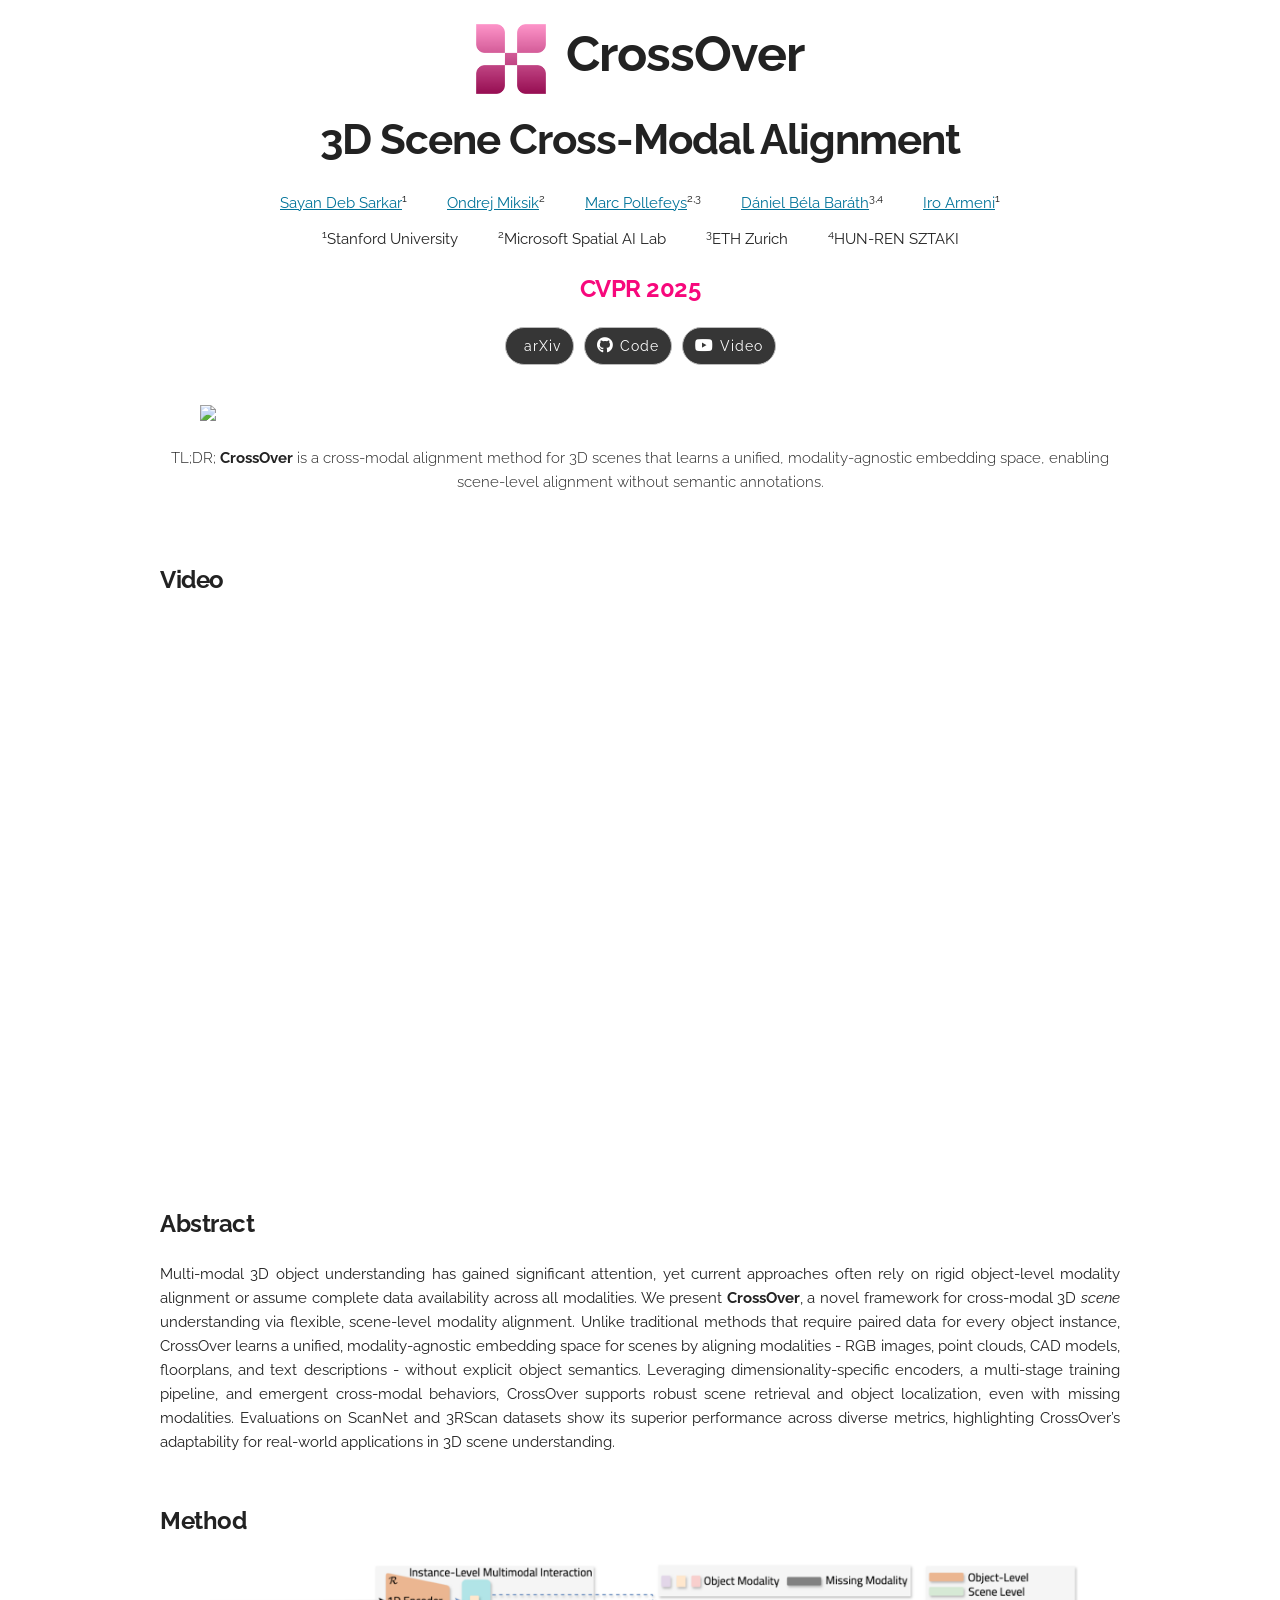
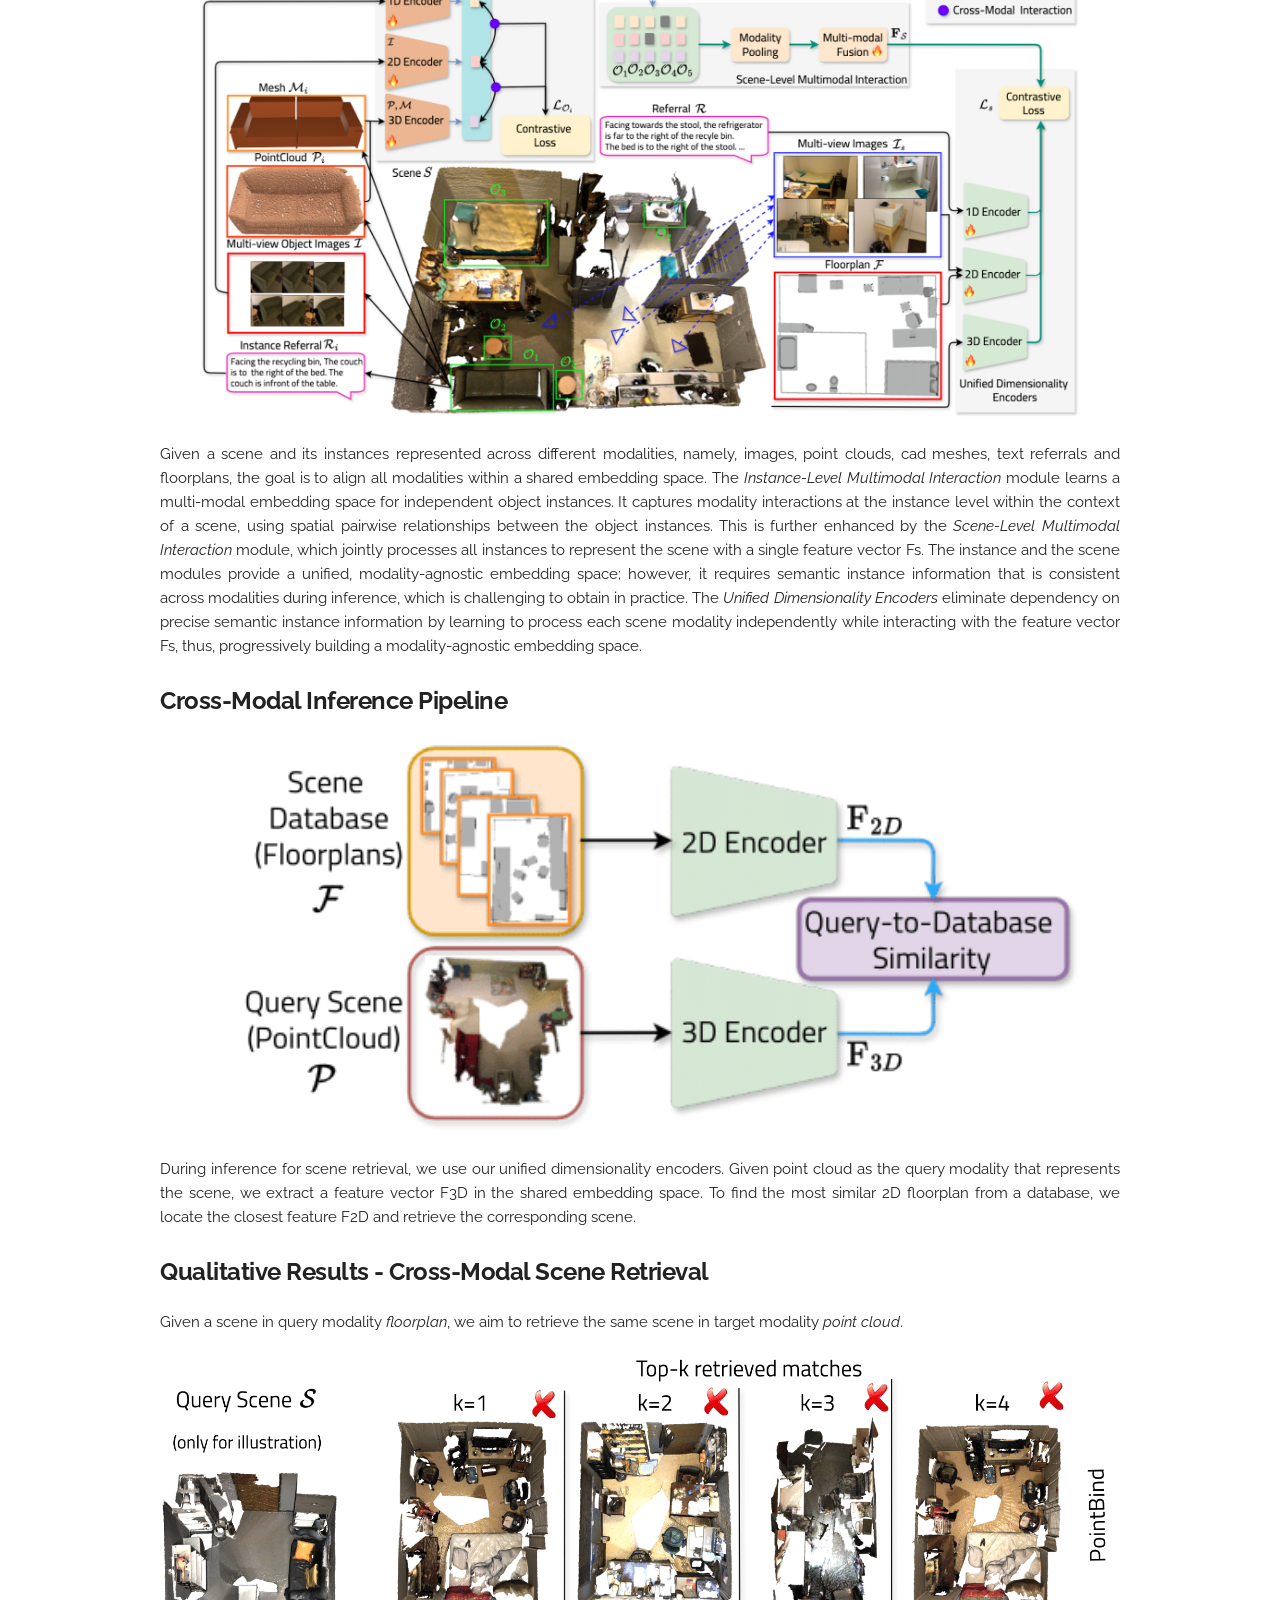
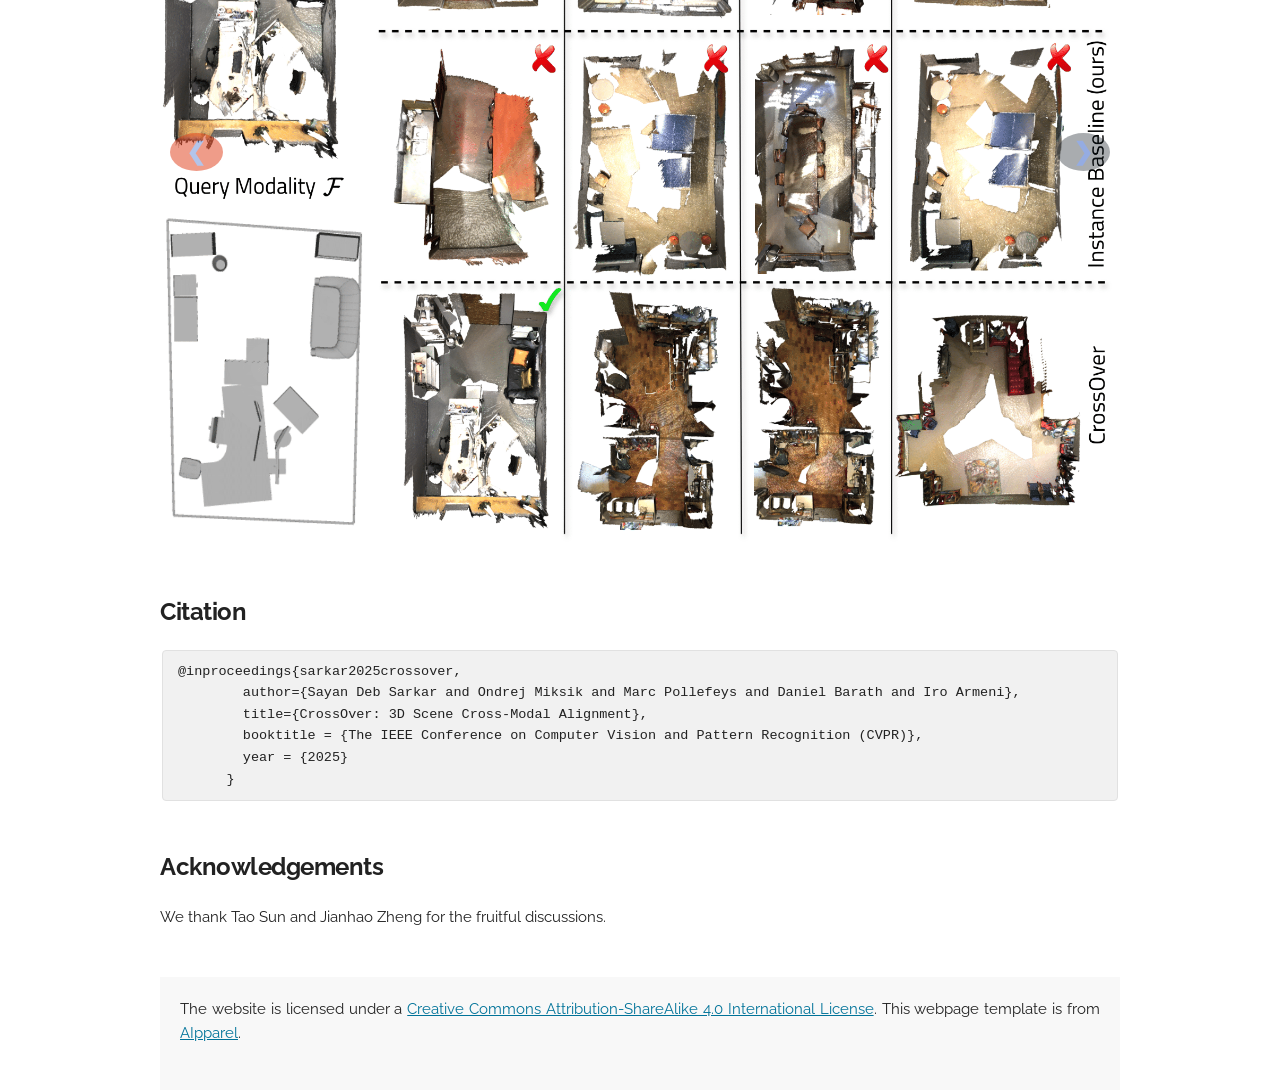
==== commit 9c14cc99: "Update index.html" ====
--- a/index.html
+++ b/index.html
@@ -150,7 +150,7 @@
       &nbsp;&nbsp;&nbsp;&nbsp;&nbsp;&nbsp;&nbsp;&nbsp;
       <a class="simple" href="https://people.inf.ethz.ch/marc.pollefeys/">Marc Pollefeys</a><sup>2,3</sup>
       &nbsp;&nbsp;&nbsp;&nbsp;&nbsp;&nbsp;&nbsp;&nbsp;
-      <a class="simple" href="https://www.linkedin.com/in/d%C3%A1niel-bar%C3%A1th-3a489092/">Dániel Béla Baráth</a><sup>3,4,5</sup>
+      <a class="simple" href="https://www.linkedin.com/in/d%C3%A1niel-bar%C3%A1th-3a489092/">Dániel Béla Baráth</a><sup>3,4</sup>
       &nbsp;&nbsp;&nbsp;&nbsp;&nbsp;&nbsp;&nbsp;&nbsp;
       <a class="simple" href="https://ir0.github.io/">Iro Armeni</a><sup>1</sup>
     </p>
@@ -162,10 +162,7 @@
       <span style="display:inline-block; width: 32px"></span>
       <sup>3</sup>ETH Zurich
       <span style="display:inline-block; width: 32px"></span>
-      <br>
-      <sup>4</sup>Google
-      <span style="display:inline-block; width: 32px"></span>
-      <sup>5</sup>HUN-REN SZTAKI
+      <sup>4</sup>HUN-REN SZTAKI
     </p>
 
     <h5 align="center" style="color: hsl(331, 94%, 50%);"> <strong>CVPR 2025</strong></h5>
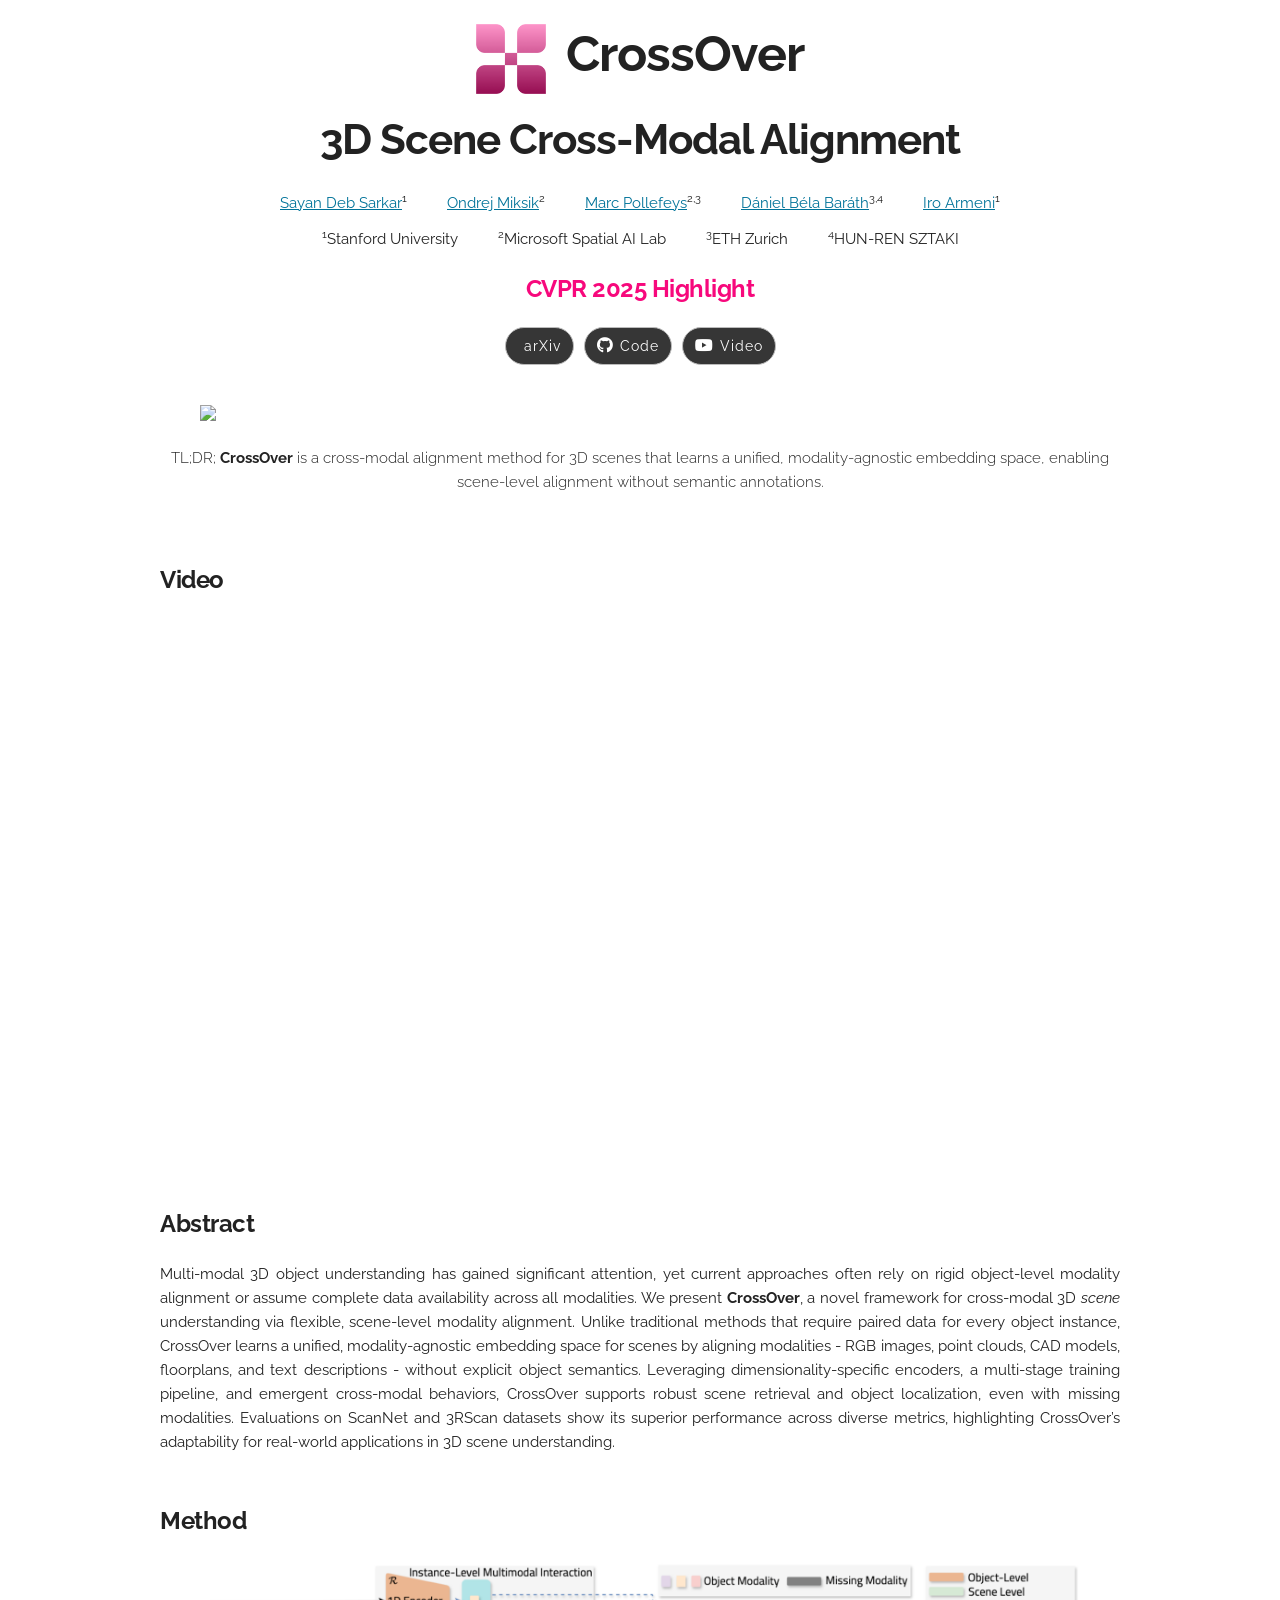
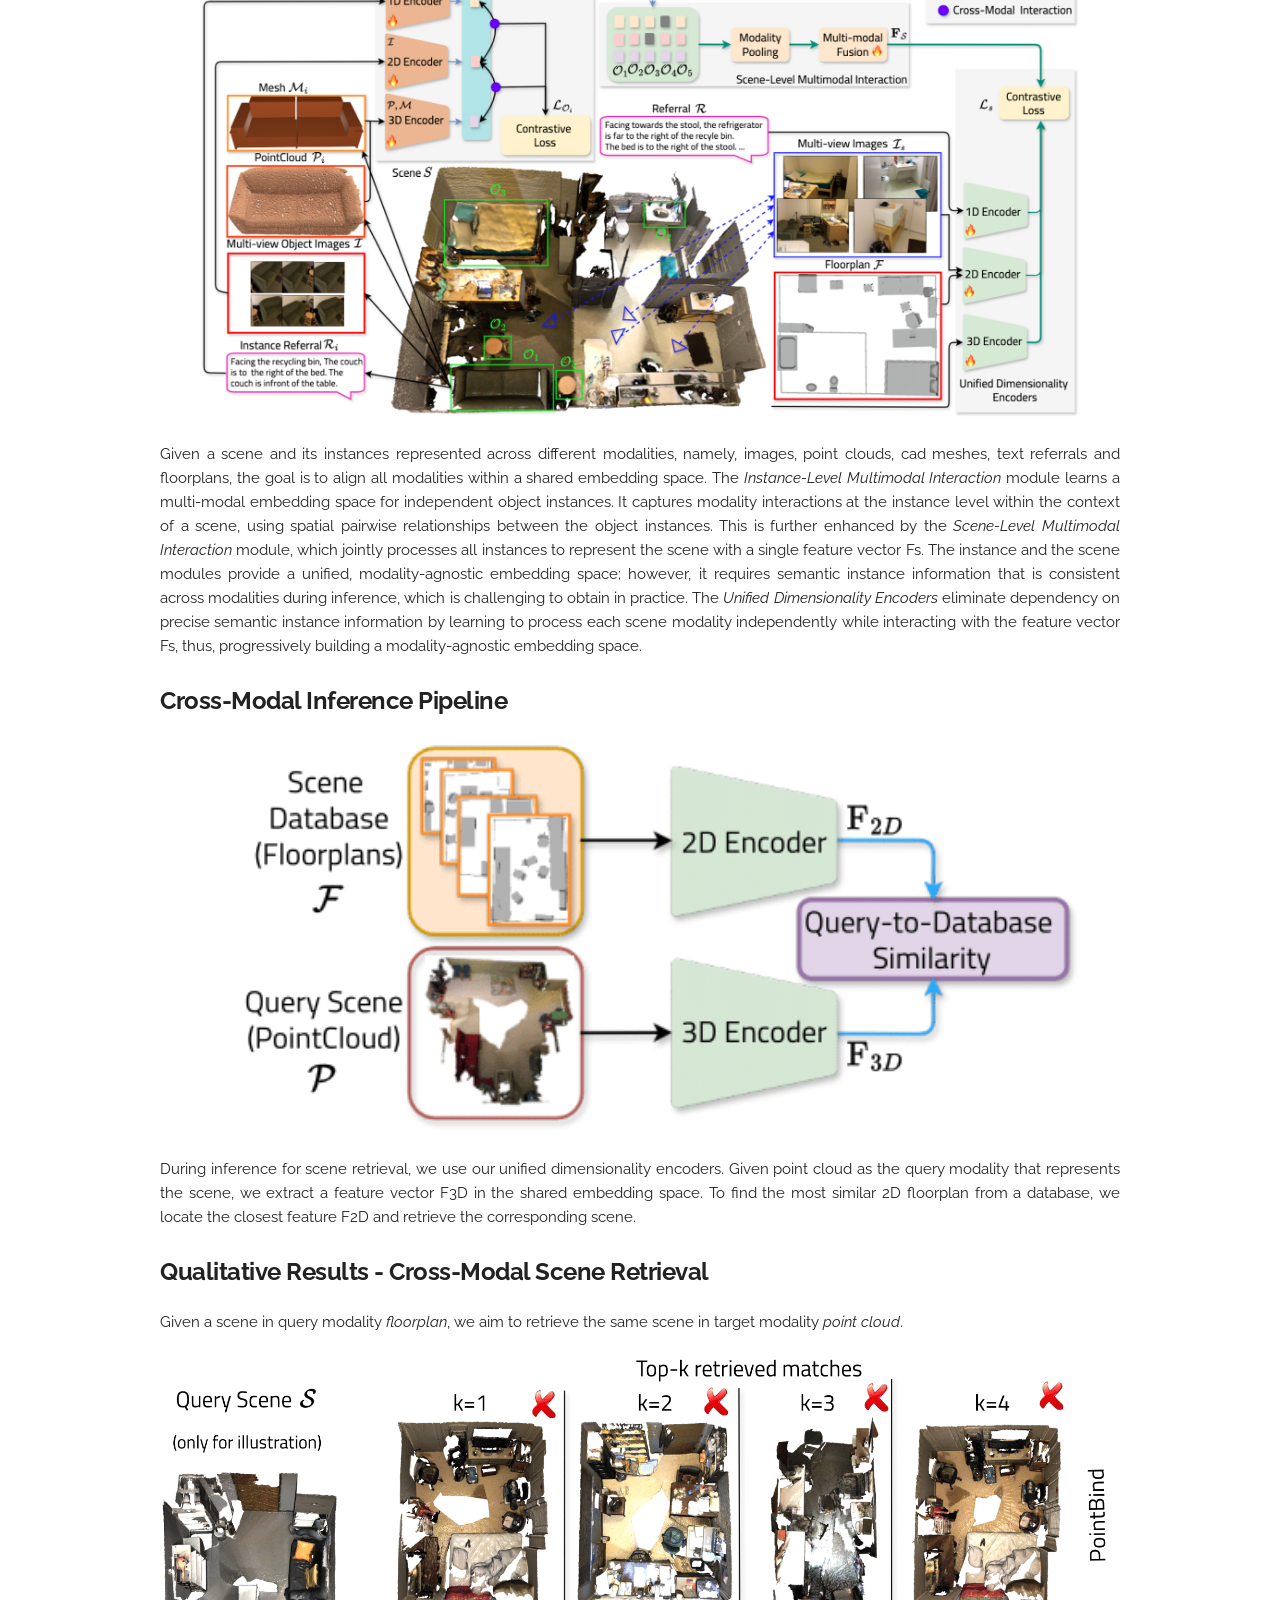
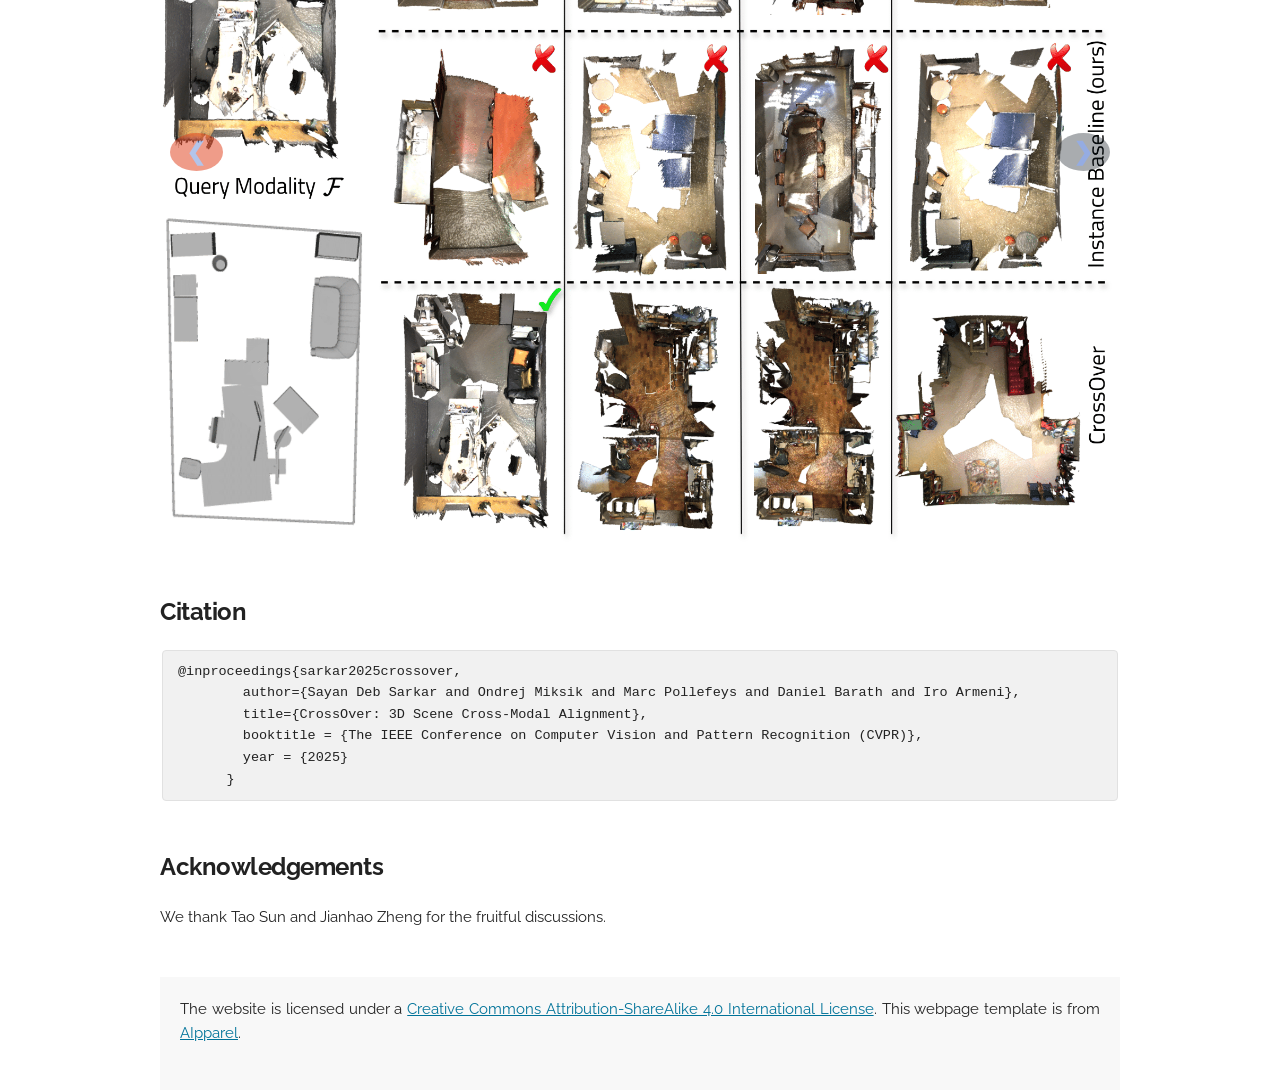
==== commit 9edaca11: "Update index.html" ====
--- a/index.html
+++ b/index.html
@@ -165,7 +165,7 @@
       <sup>4</sup>HUN-REN SZTAKI
     </p>
 
-    <h5 align="center" style="color: hsl(331, 94%, 50%);"> <strong>CVPR 2025</strong></h5>
+    <h5 align="center" style="color: hsl(331, 94%, 50%);"> <strong>CVPR 2025 Highlight</strong></h5>
 
 
     <!-- Additional Links Section -->
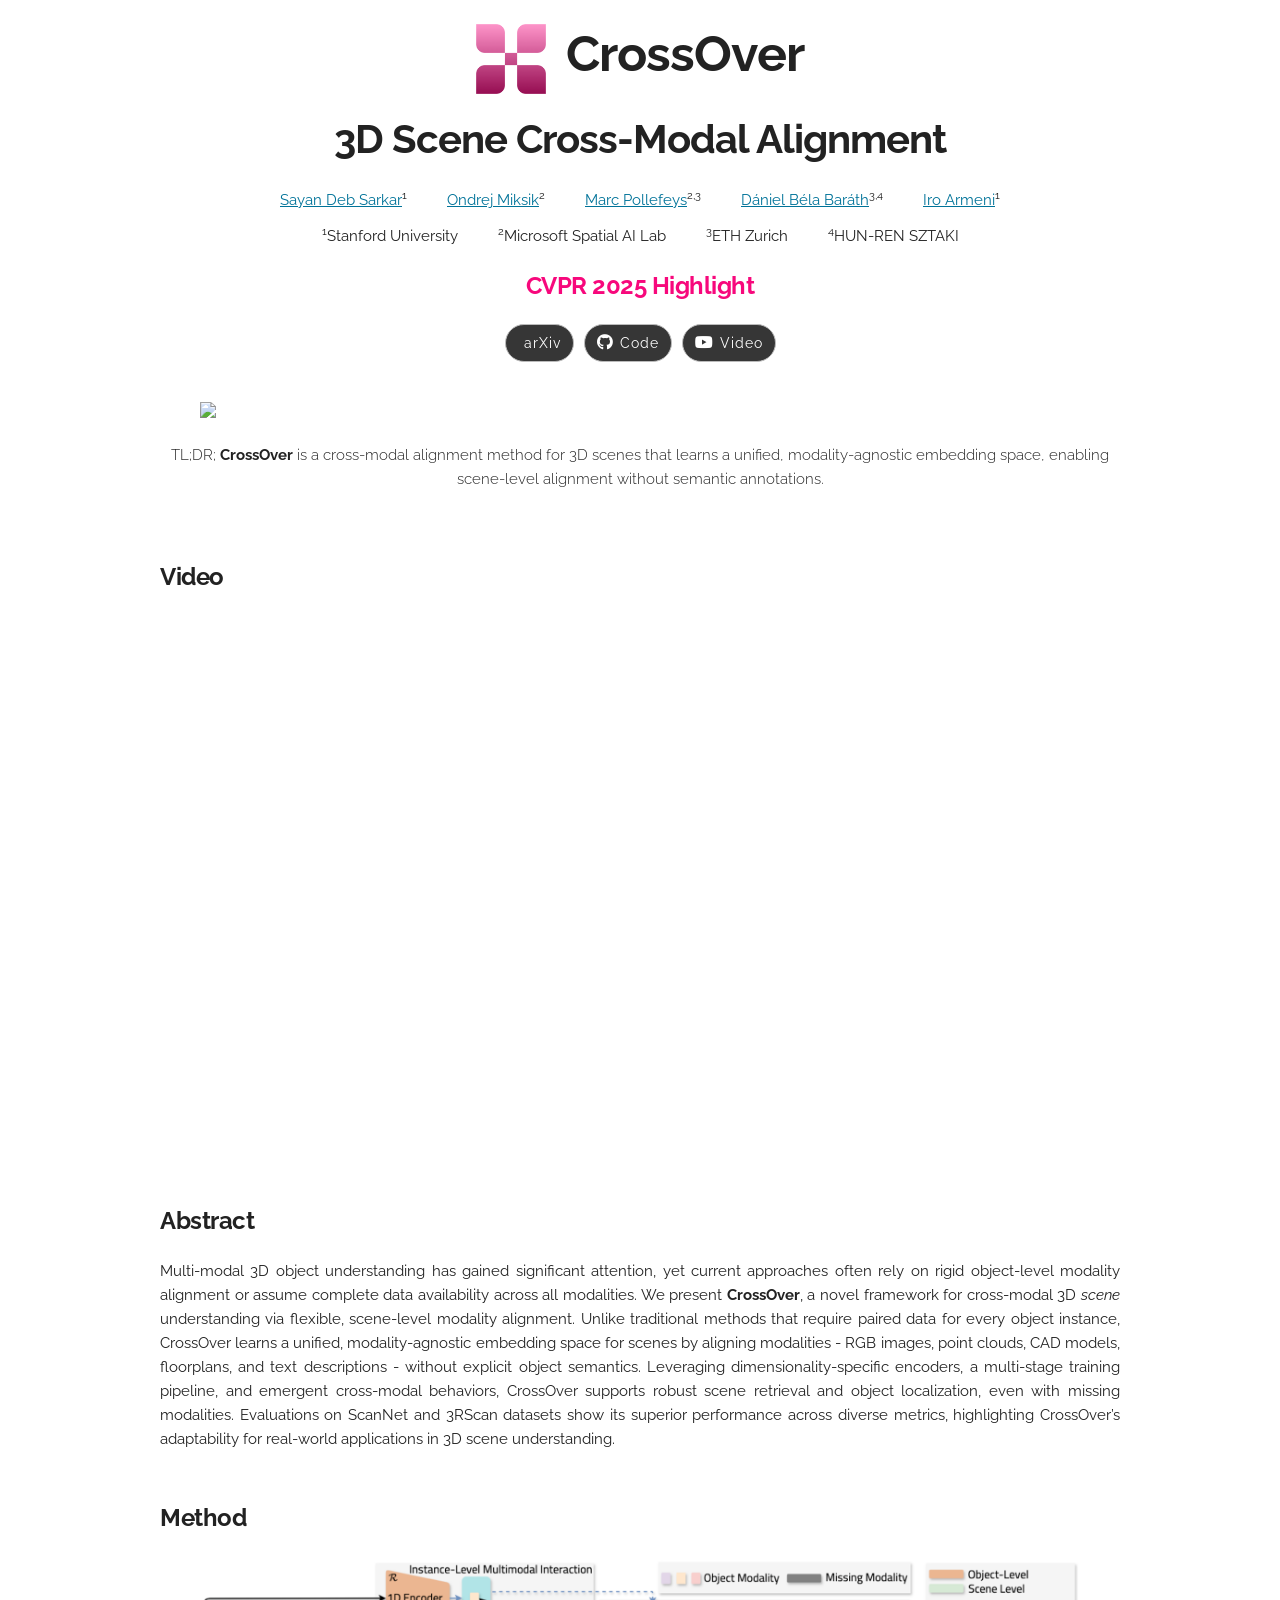
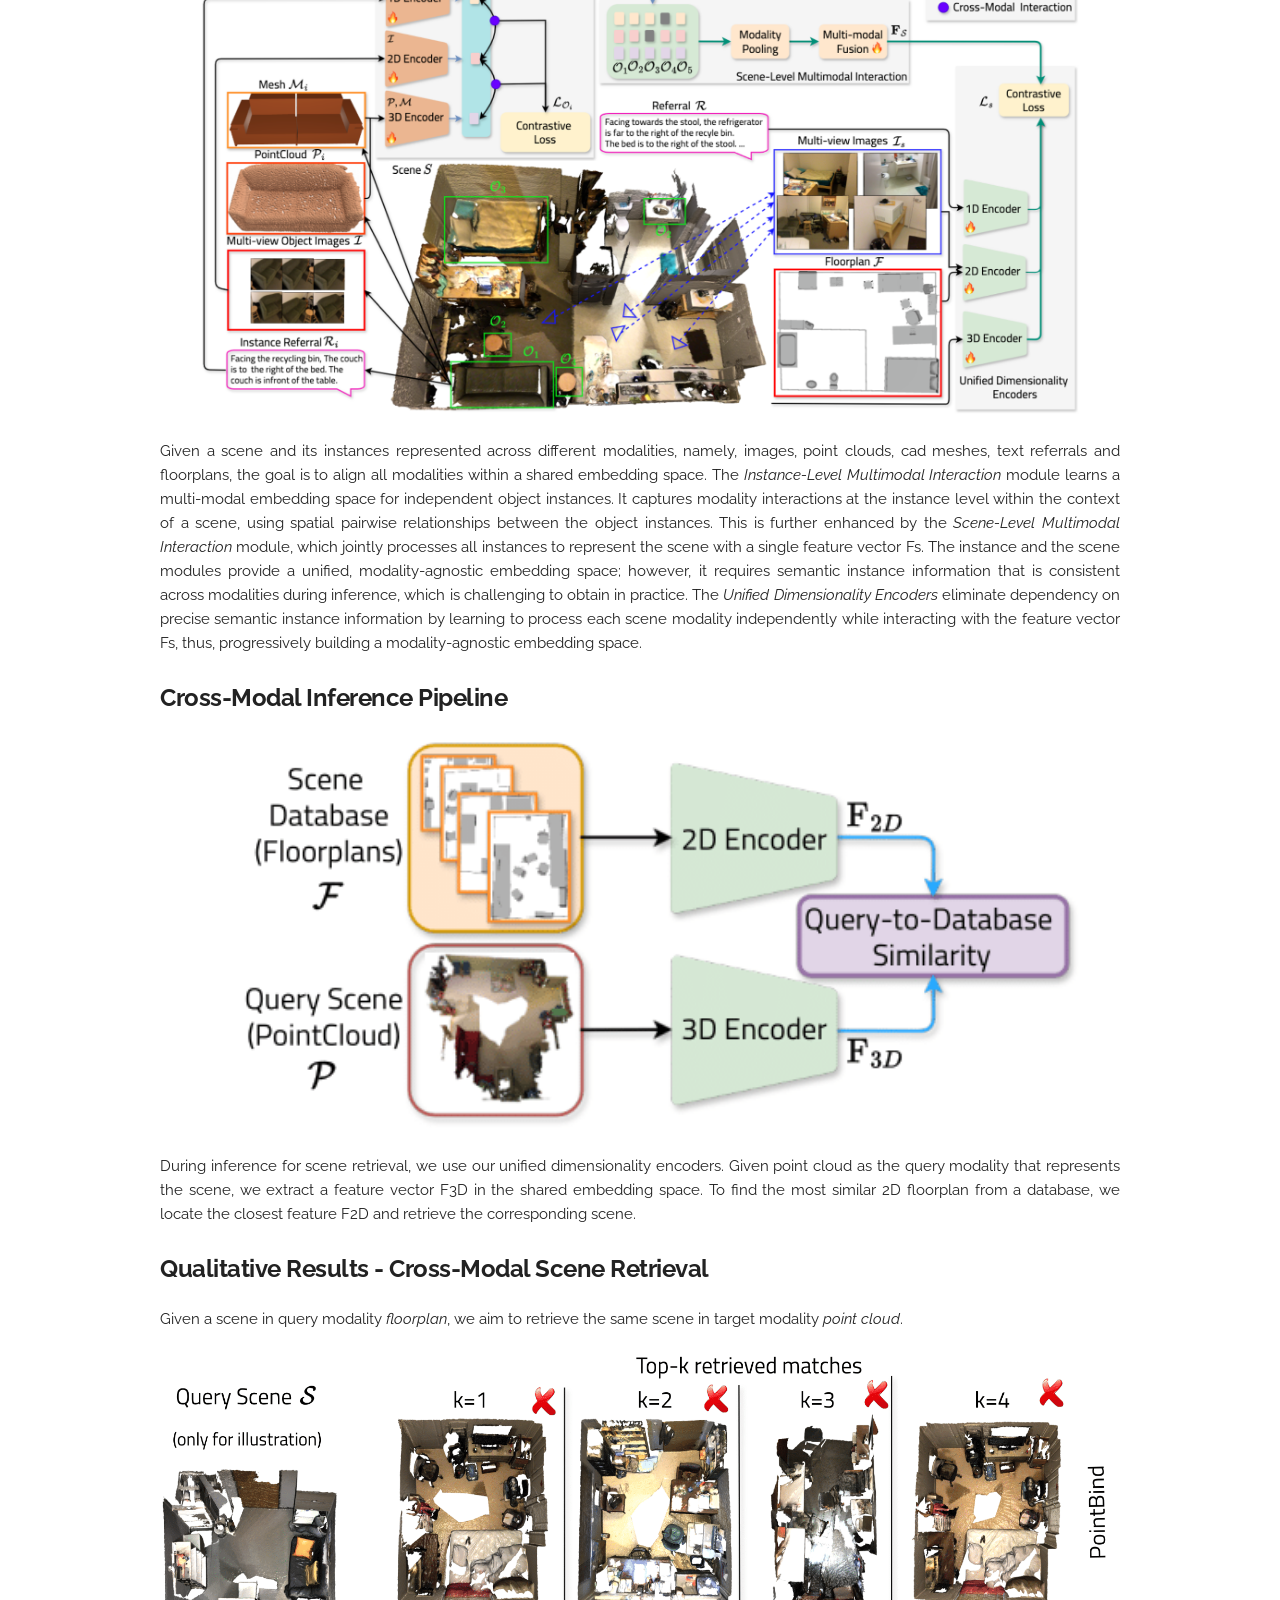
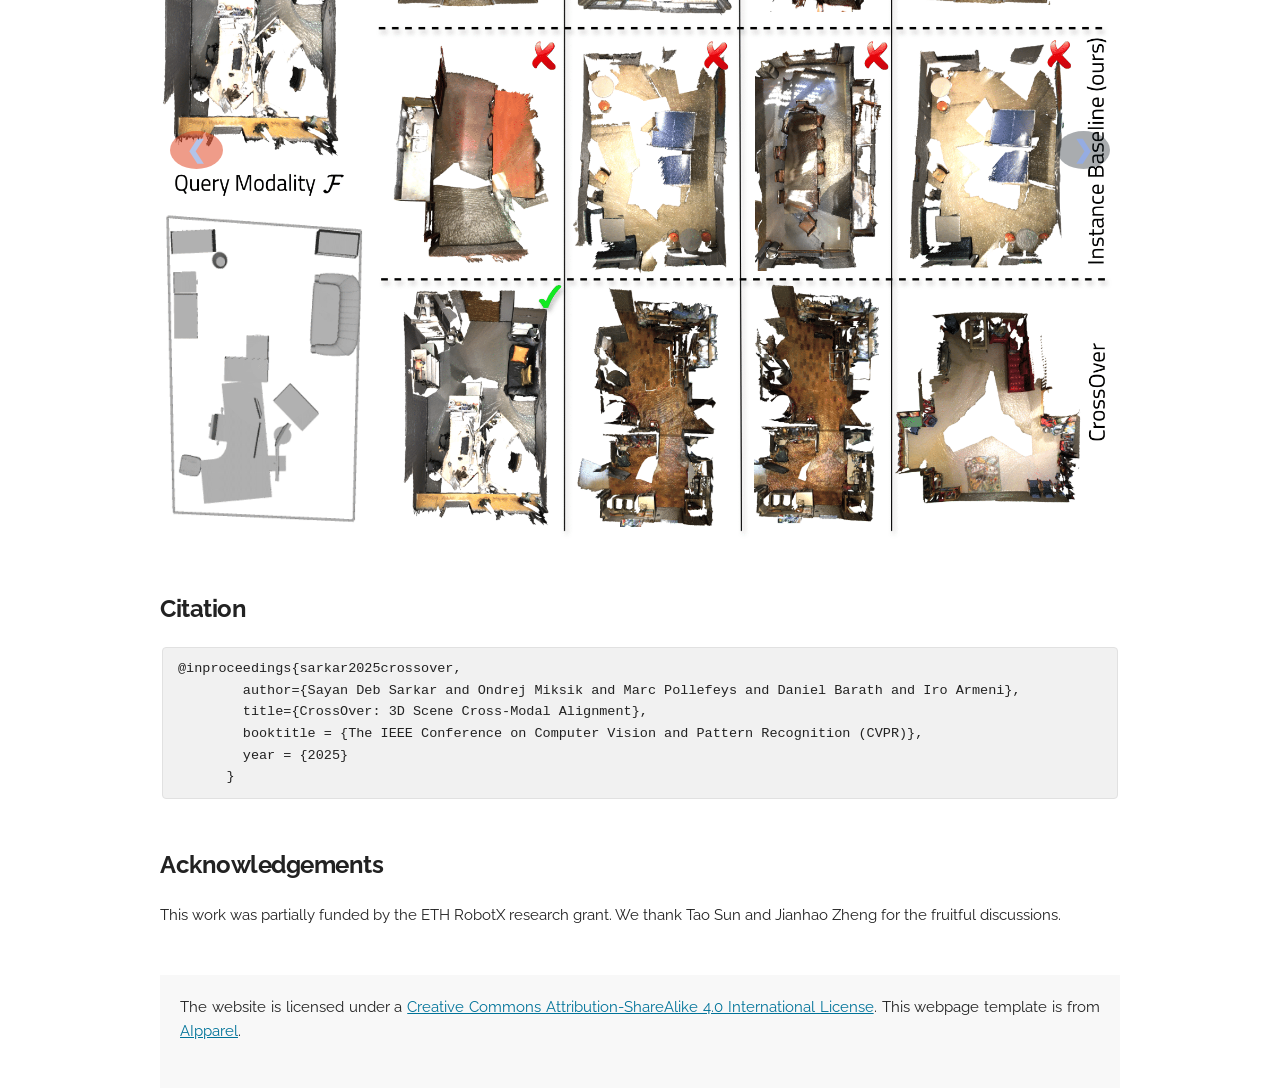
==== commit 7e2618eb: "ack update" ====
--- a/index.html
+++ b/index.html
@@ -141,7 +141,7 @@
       <img src="static/images/Logo.png" alt="CrossOver Logo" class="logo">
       <h1 class="title is-1 publication-title"><b>CrossOver</b></h1>
     </div>
-    <h2 class="title is-2 publication-title" style="margin-top: 0; margin-bottom: 0" align="center"><b>3D Scene Cross-Modal Alignment</b></h2>
+    <h2 class="title is-2 publication-title" style="margin-top: 0; margin-bottom: 0; font-size: 40px;" align="center"><b>3D Scene Cross-Modal Alignment</b></h2>
     <br>
     <p align="center" , style="margin-bottom:12px;">
       <a class="simple" href="https://sayands.github.io">Sayan Deb Sarkar</a><sup>1</sup>
@@ -305,7 +305,7 @@
     <br> <br>
     <div class="section">
       <h5> <b>Acknowledgements</b> </h5>
-      We thank Tao Sun and Jianhao Zheng for the fruitful discussions.
+      This work was partially funded by the ETH RobotX research grant. We thank Tao Sun and Jianhao Zheng for the fruitful discussions.
     </div>
 
     <br> <br>
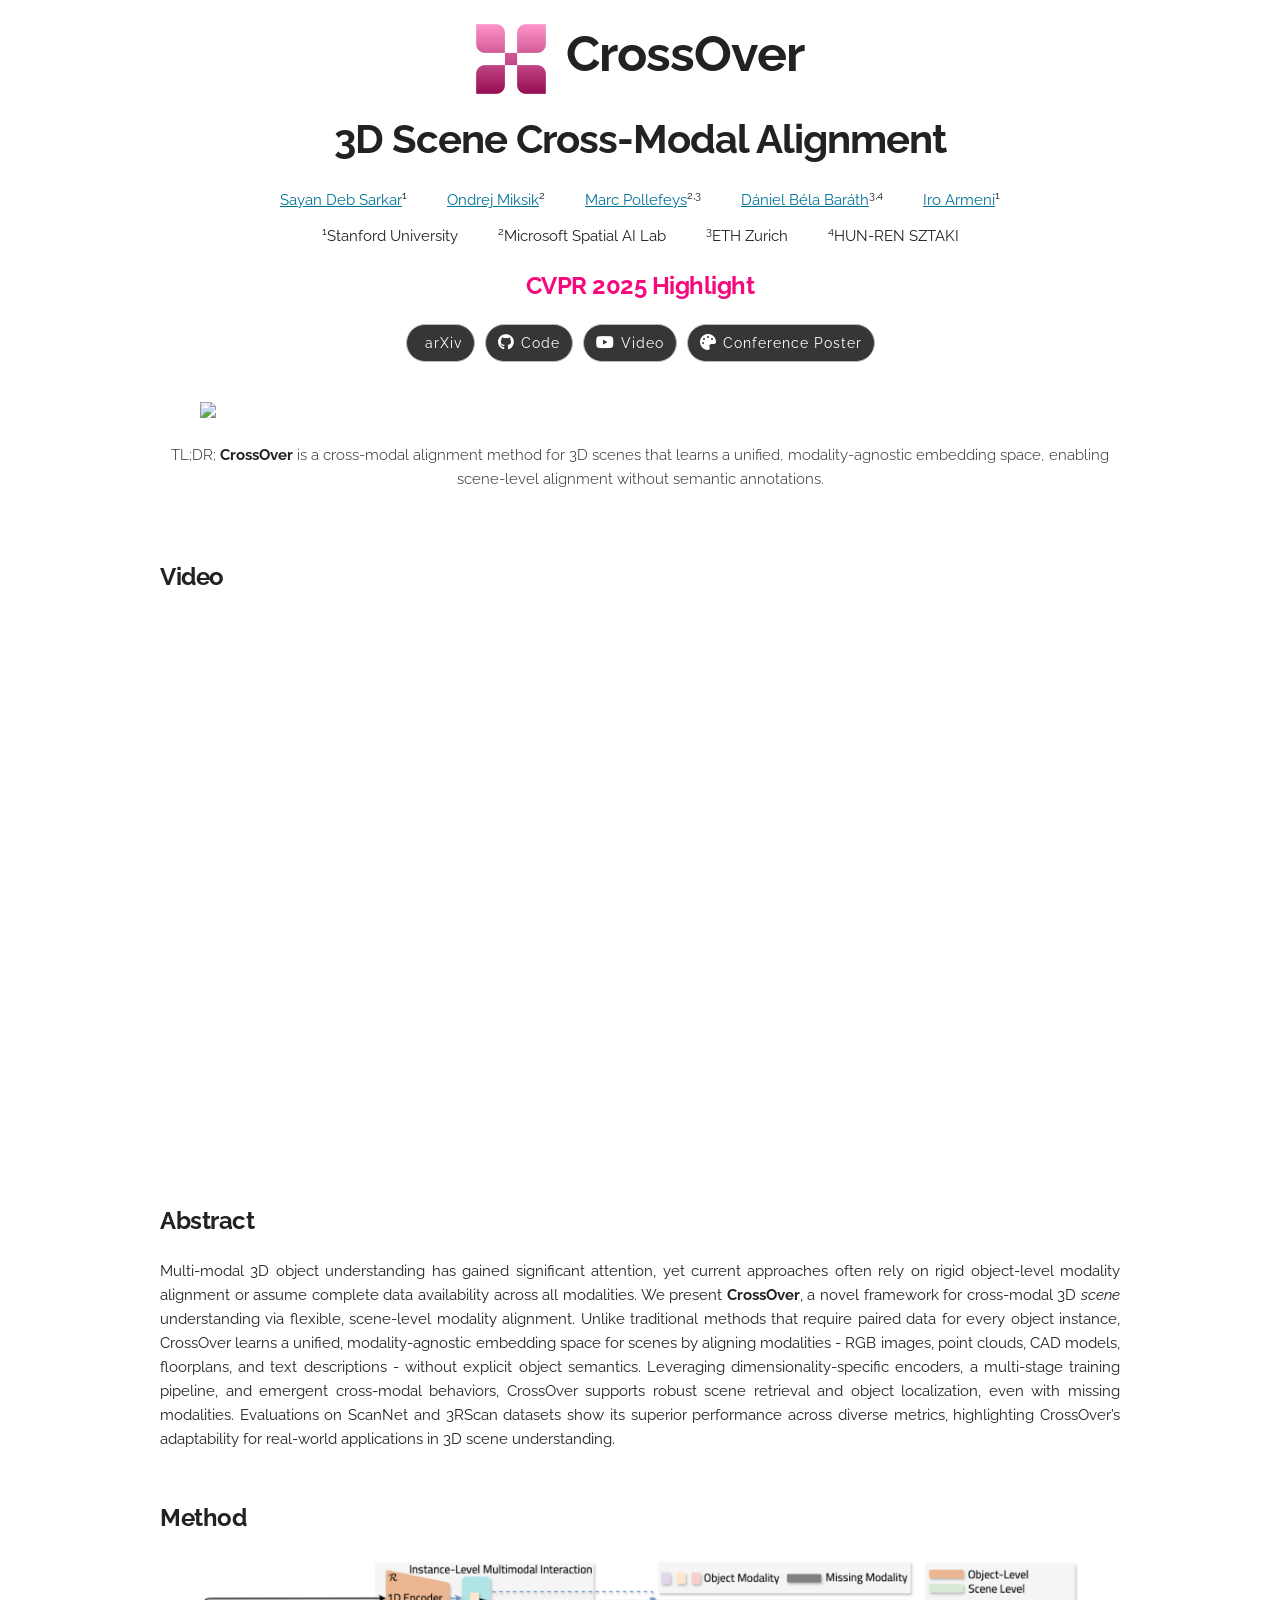
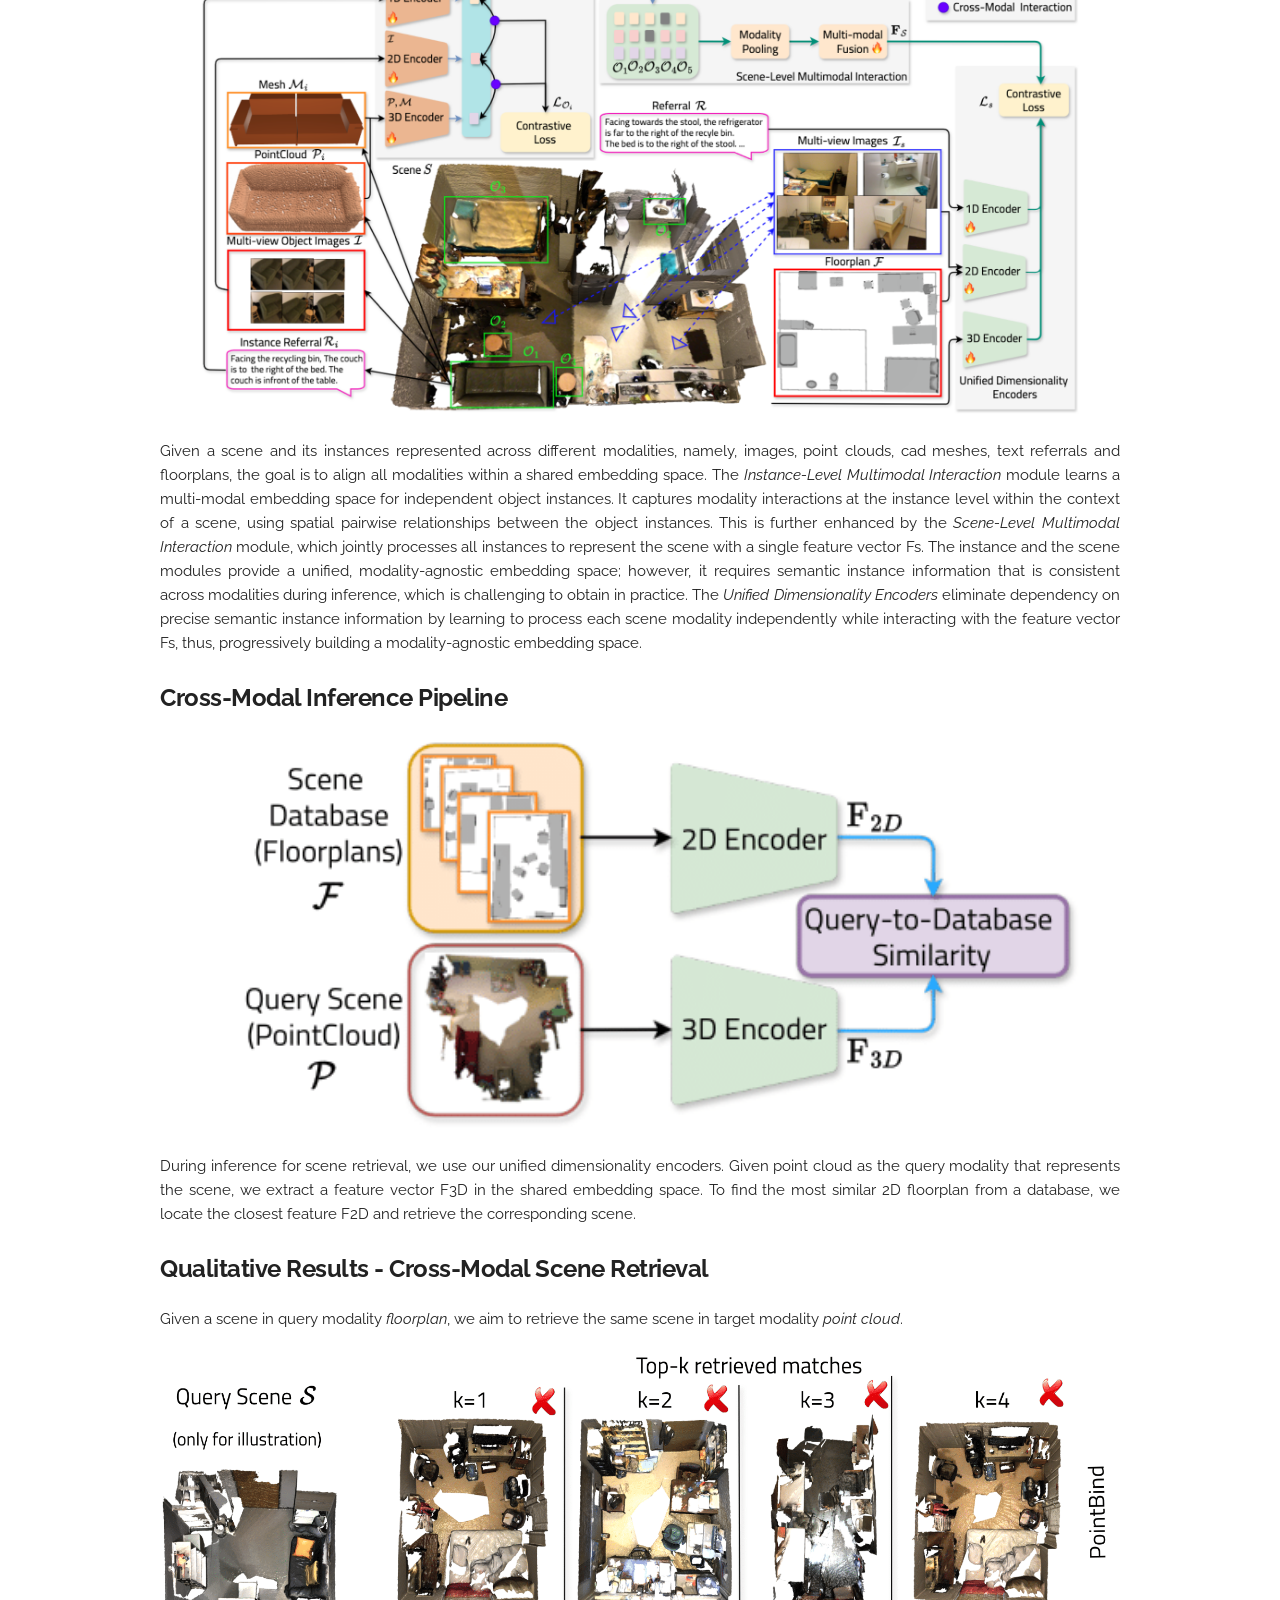
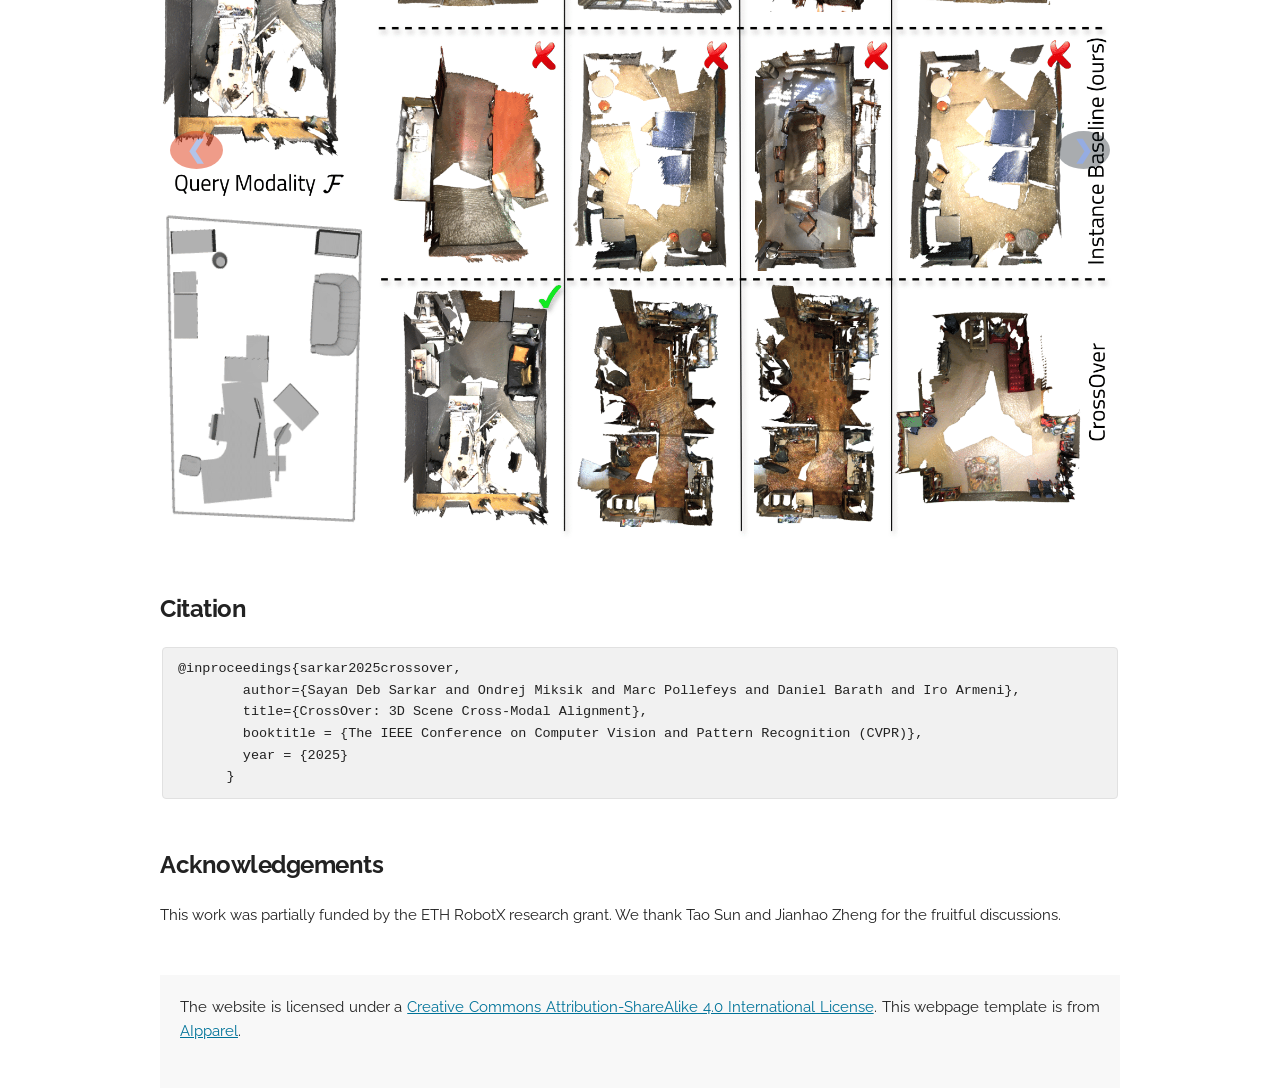
==== commit 5f3aba7e: "Added poster" ====
--- a/index.html
+++ b/index.html
@@ -173,31 +173,43 @@
       <div class="publication-links">
         <!-- arXiv Link -->
         <span class="link-block">
-          <a href="https://arxiv.org/abs/2502.15011" target="_blank" class="external-link button is-normal is-rounded is-dark">
+          <a href="https://arxiv.org/abs/2502.15011" class="external-link button is-normal is-rounded is-dark">
             <span class="icon">
               <i class="ai ai-arxiv"></i>
             </span>
             <span>arXiv</span>
           </a>
         </span>
+
         <!-- Code Link -->
         <span class="link-block">
-          <a target="_blank" href="https://github.com/GradientSpaces/CrossOver/" class="external-link button is-normal is-rounded is-dark">
+          <a href="https://github.com/GradientSpaces/CrossOver/" class="external-link button is-normal is-rounded is-dark">
             <span class="icon">
               <i class="fab fa-github"></i>
             </span>
             <span>Code</span>
           </a>
         </span>
+
         <!-- Video Link -->
         <span class="link-block">
-          <a target="_blank" href="https://youtu.be/8SEoQyaHuKs" class="external-link button is-normal is-rounded is-dark">
+          <a href="https://youtu.be/tDrQ4R-F8hk" class="external-link button is-normal is-rounded is-dark">
             <span class="icon">
               <i class="fab fa-youtube"></i>
             </span>
             <span>Video</span>
           </a>
-
+        </span>
+
+        <!-- Poster Link -->
+        <span class="link-block">
+          <a href="static/cvpr_poster.pdf" class="external-link button is-normal is-rounded is-dark">
+            <span class="icon">
+              <i class="fas fa-palette"></i>
+            </span>
+            <span>Conference Poster</span>
+          </a>
+        </span>
       </div>
     </div>
 
@@ -215,7 +227,7 @@
     <div id="teaser" class="container" style="width:100%; margin:0; padding:0">
       <h5><b>Video</b></h5>
       <div class="publication-video">
-        <iframe src="https://www.youtube.com/embed/8SEoQyaHuKs" allow="autoplay; encrypted-media"></iframe>
+        <iframe src="https://www.youtube.com/embed/tDrQ4R-F8hk" allow="autoplay; encrypted-media"></iframe>
       </div>
     </div>
     
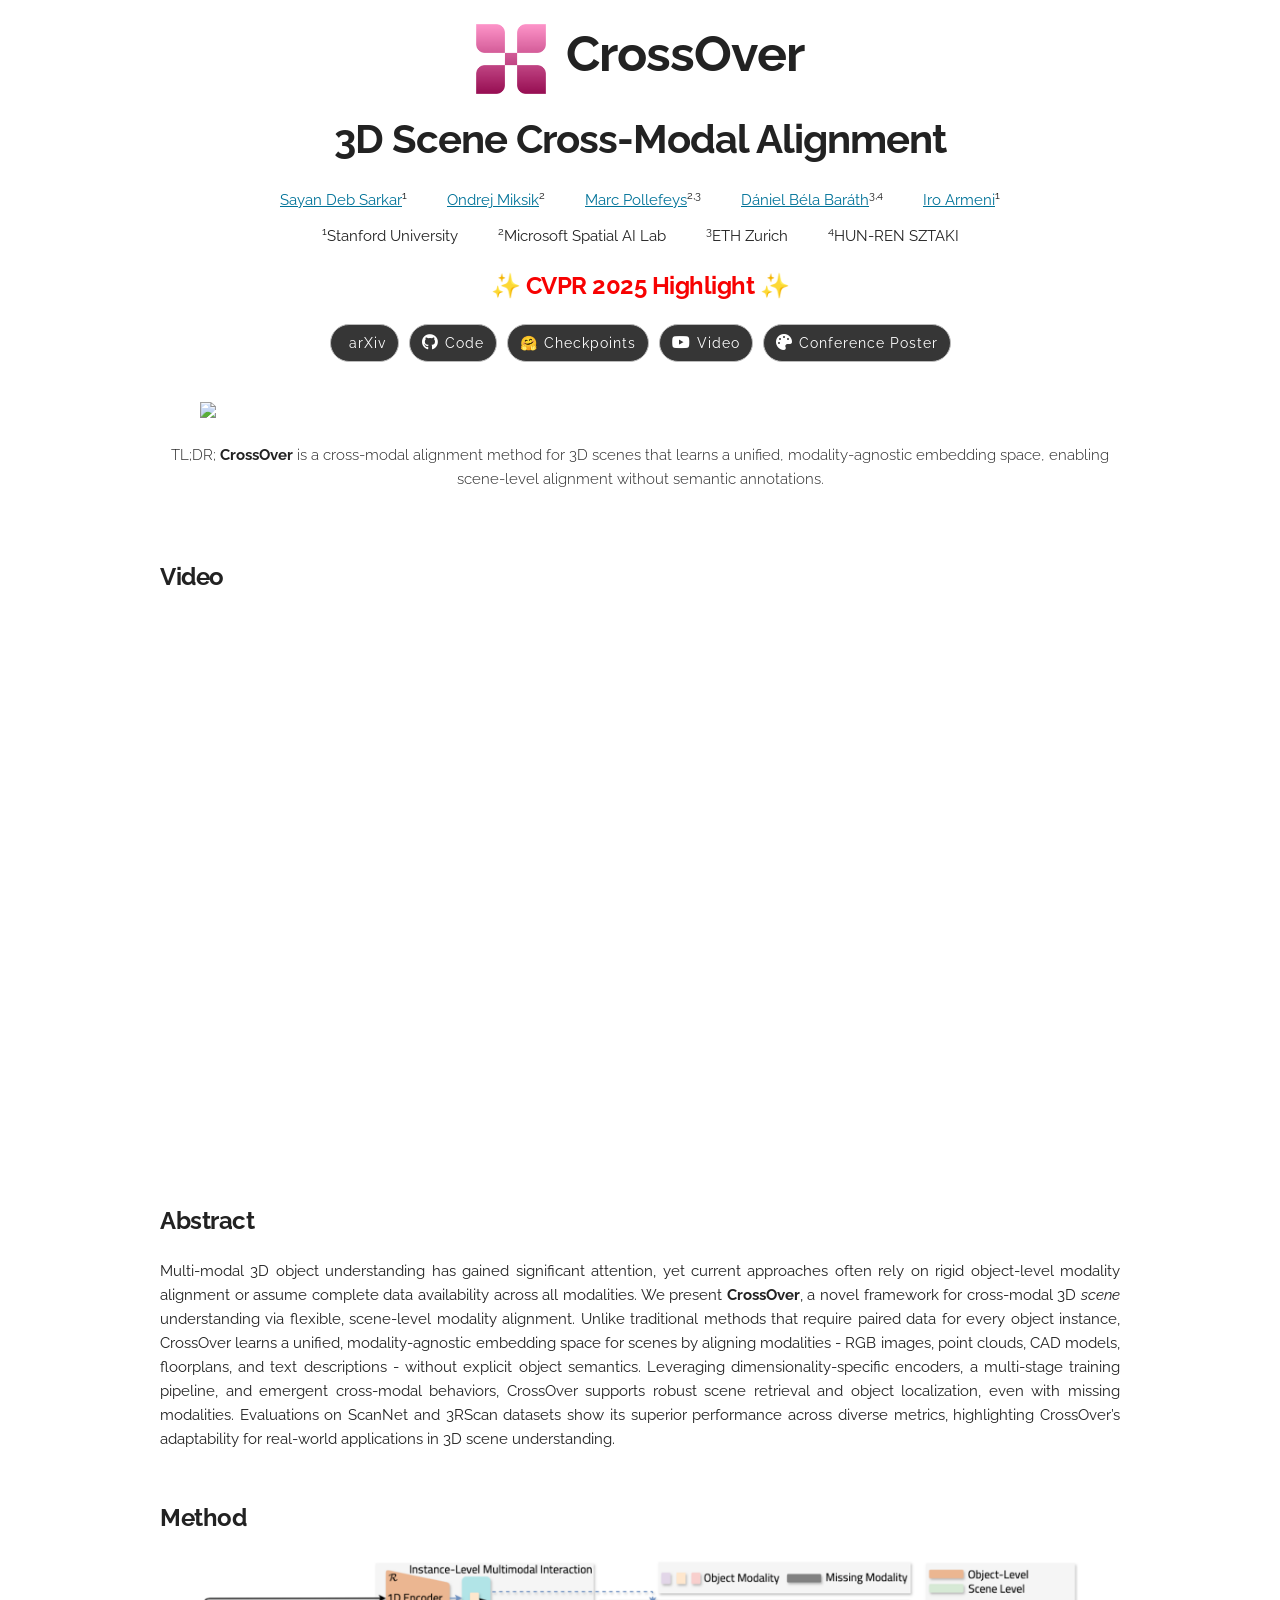
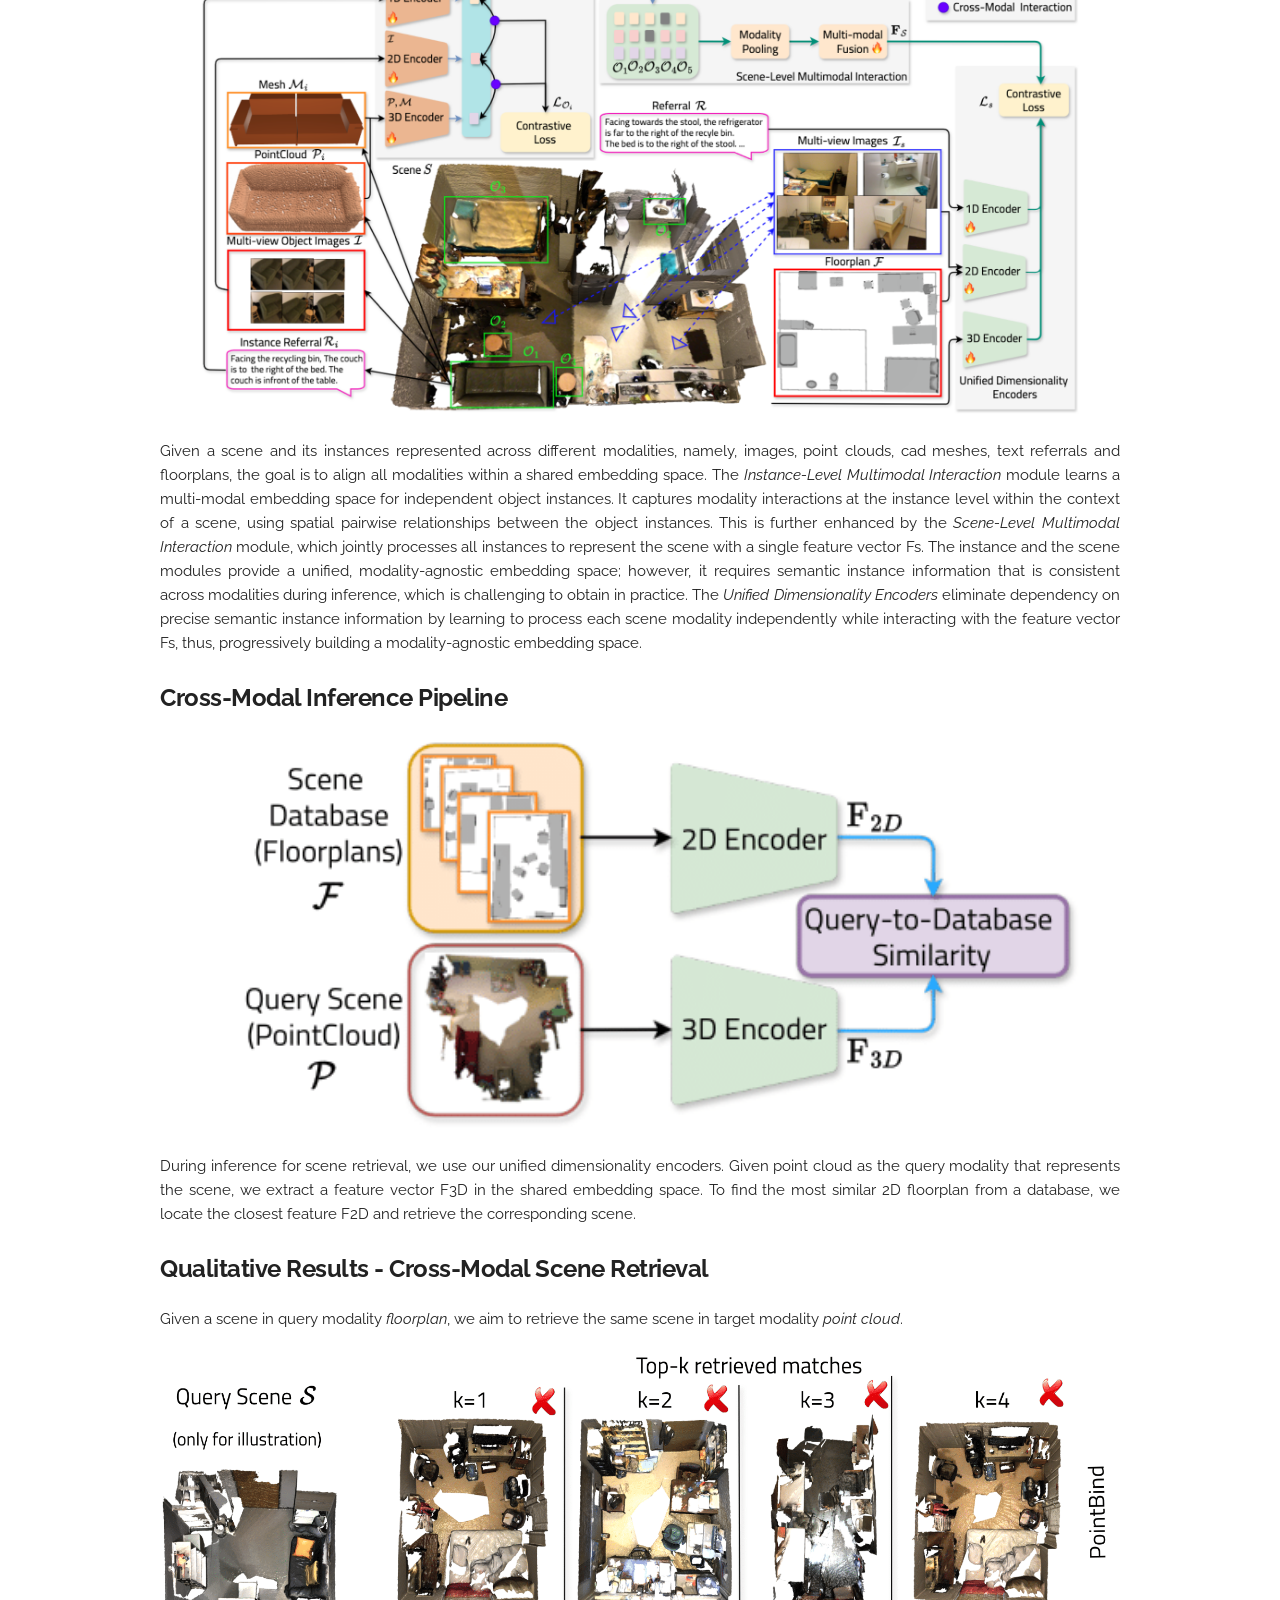
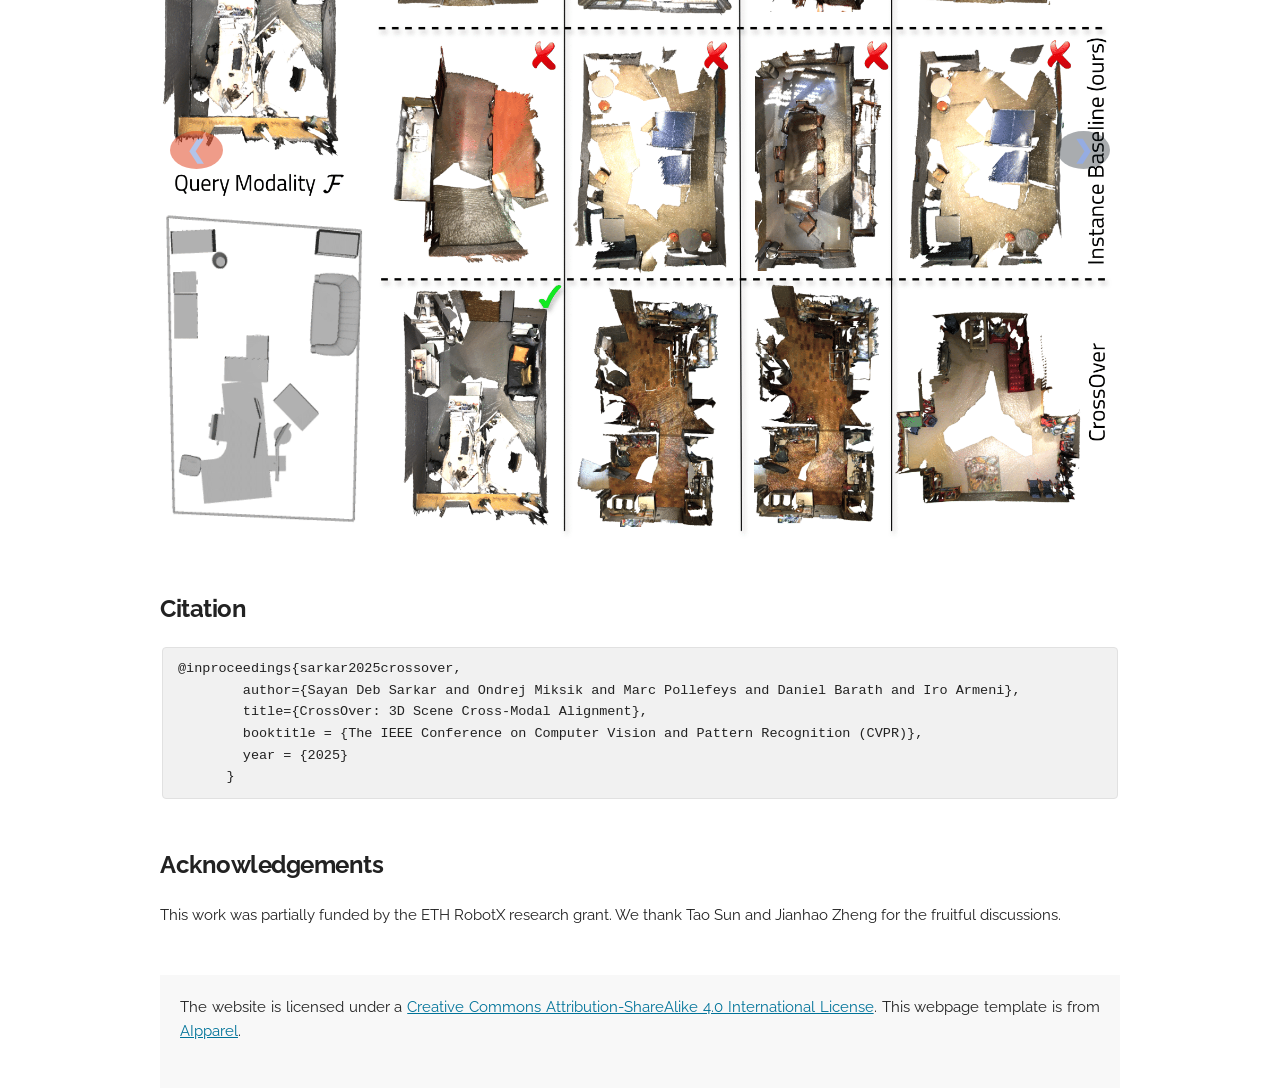
==== commit fcbc6fcd: "Updated model link" ====
--- a/index.html
+++ b/index.html
@@ -7,6 +7,8 @@
          –––––––––––––––––––––––––––––––––––––––––––––––––– -->
   <meta charset="utf-8">
   <title>CrossOver</title>
+  <link rel="icon" href="./static/images/Logo.png" />
+
   <meta name="description" content="">
   <meta name="author" content="">
 
@@ -165,7 +167,7 @@
       <sup>4</sup>HUN-REN SZTAKI
     </p>
 
-    <h5 align="center" style="color: hsl(331, 94%, 50%);"> <strong>CVPR 2025 Highlight</strong></h5>
+    <h5 align="center" style="color: hsl(0, 98%, 49%);"><strong>✨ CVPR 2025 Highlight ✨</strong></h5>
 
 
     <!-- Additional Links Section -->
@@ -188,6 +190,18 @@
               <i class="fab fa-github"></i>
             </span>
             <span>Code</span>
+          </a>
+        </span>
+
+        <!-- Hugging Face Link -->
+        <span class="link-block">
+            <a
+              href="https://huggingface.co/gradient-spaces/CrossOver"
+              rel="noopener noreferrer"
+              class="external-link button is-normal is-rounded is-dark"
+            >
+              <span class="icon">&#129303;</span>
+              <span>Checkpoints</span>
           </a>
         </span>
 
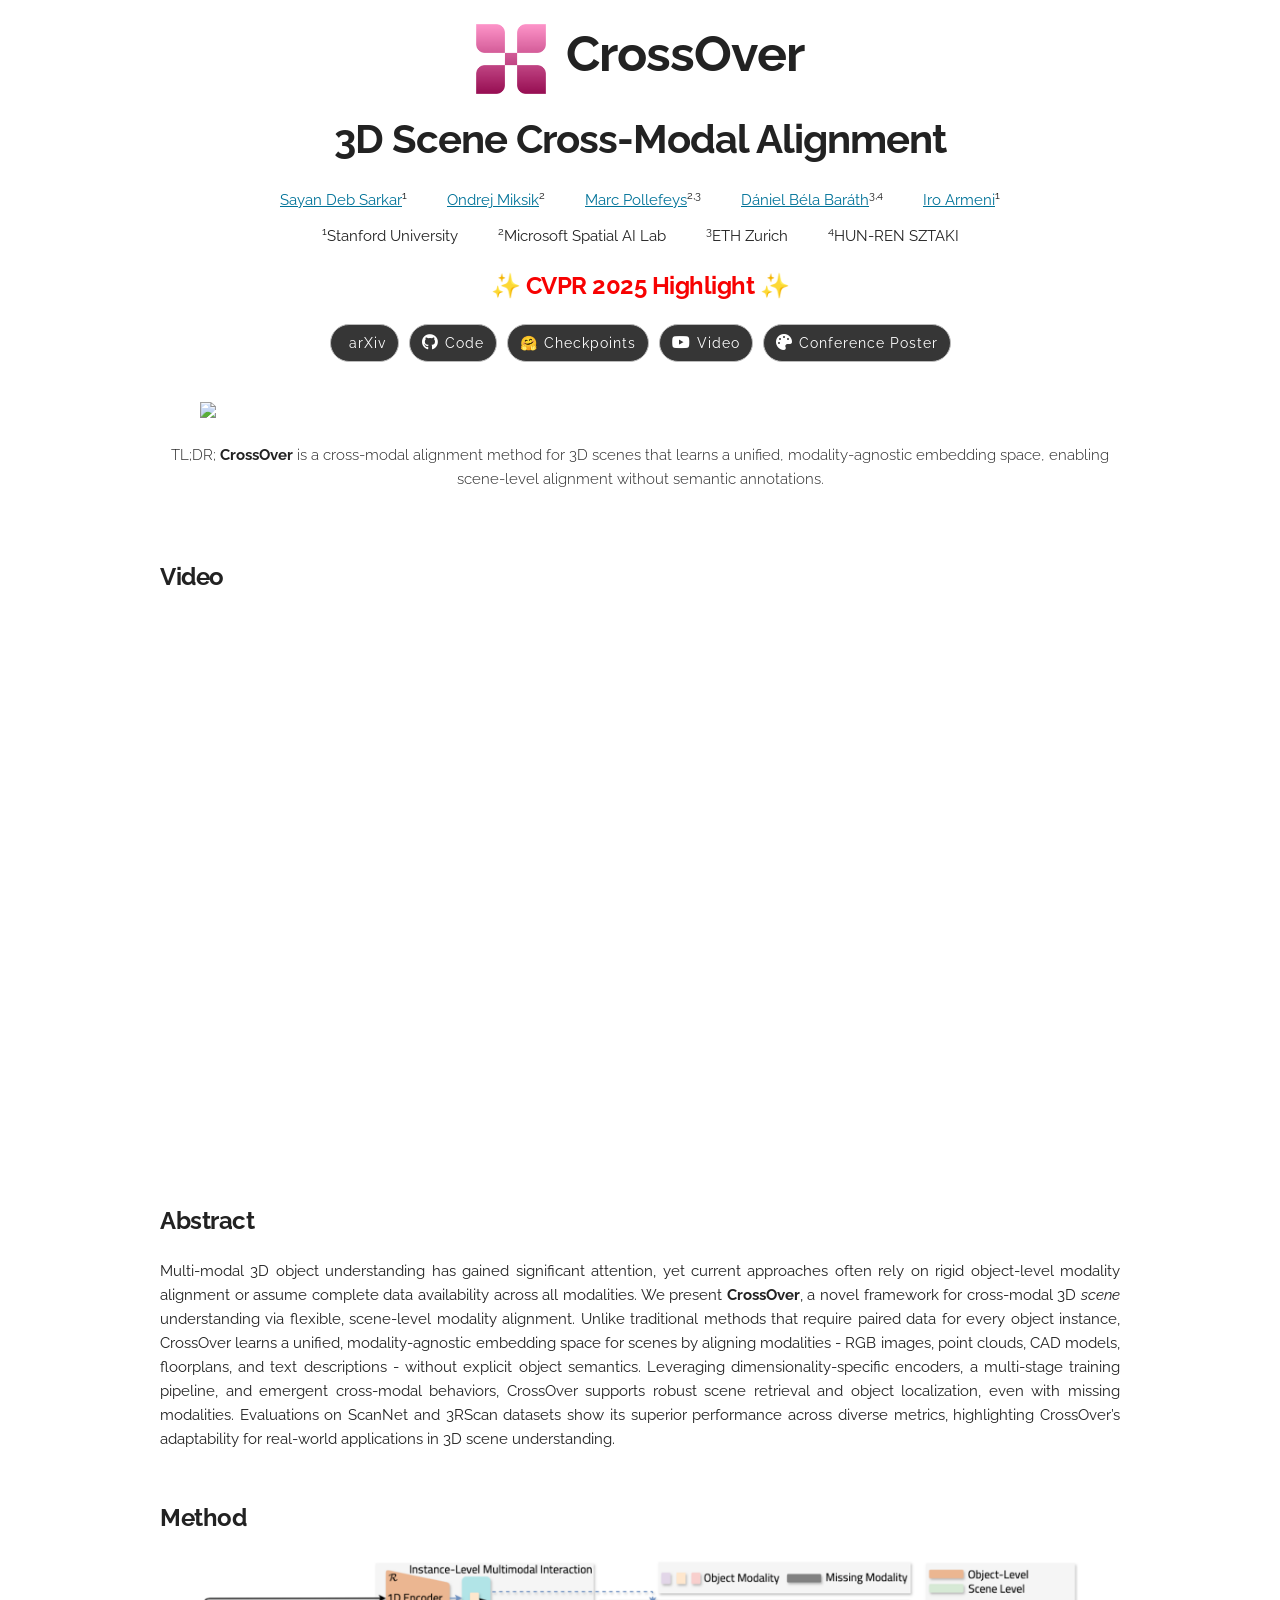
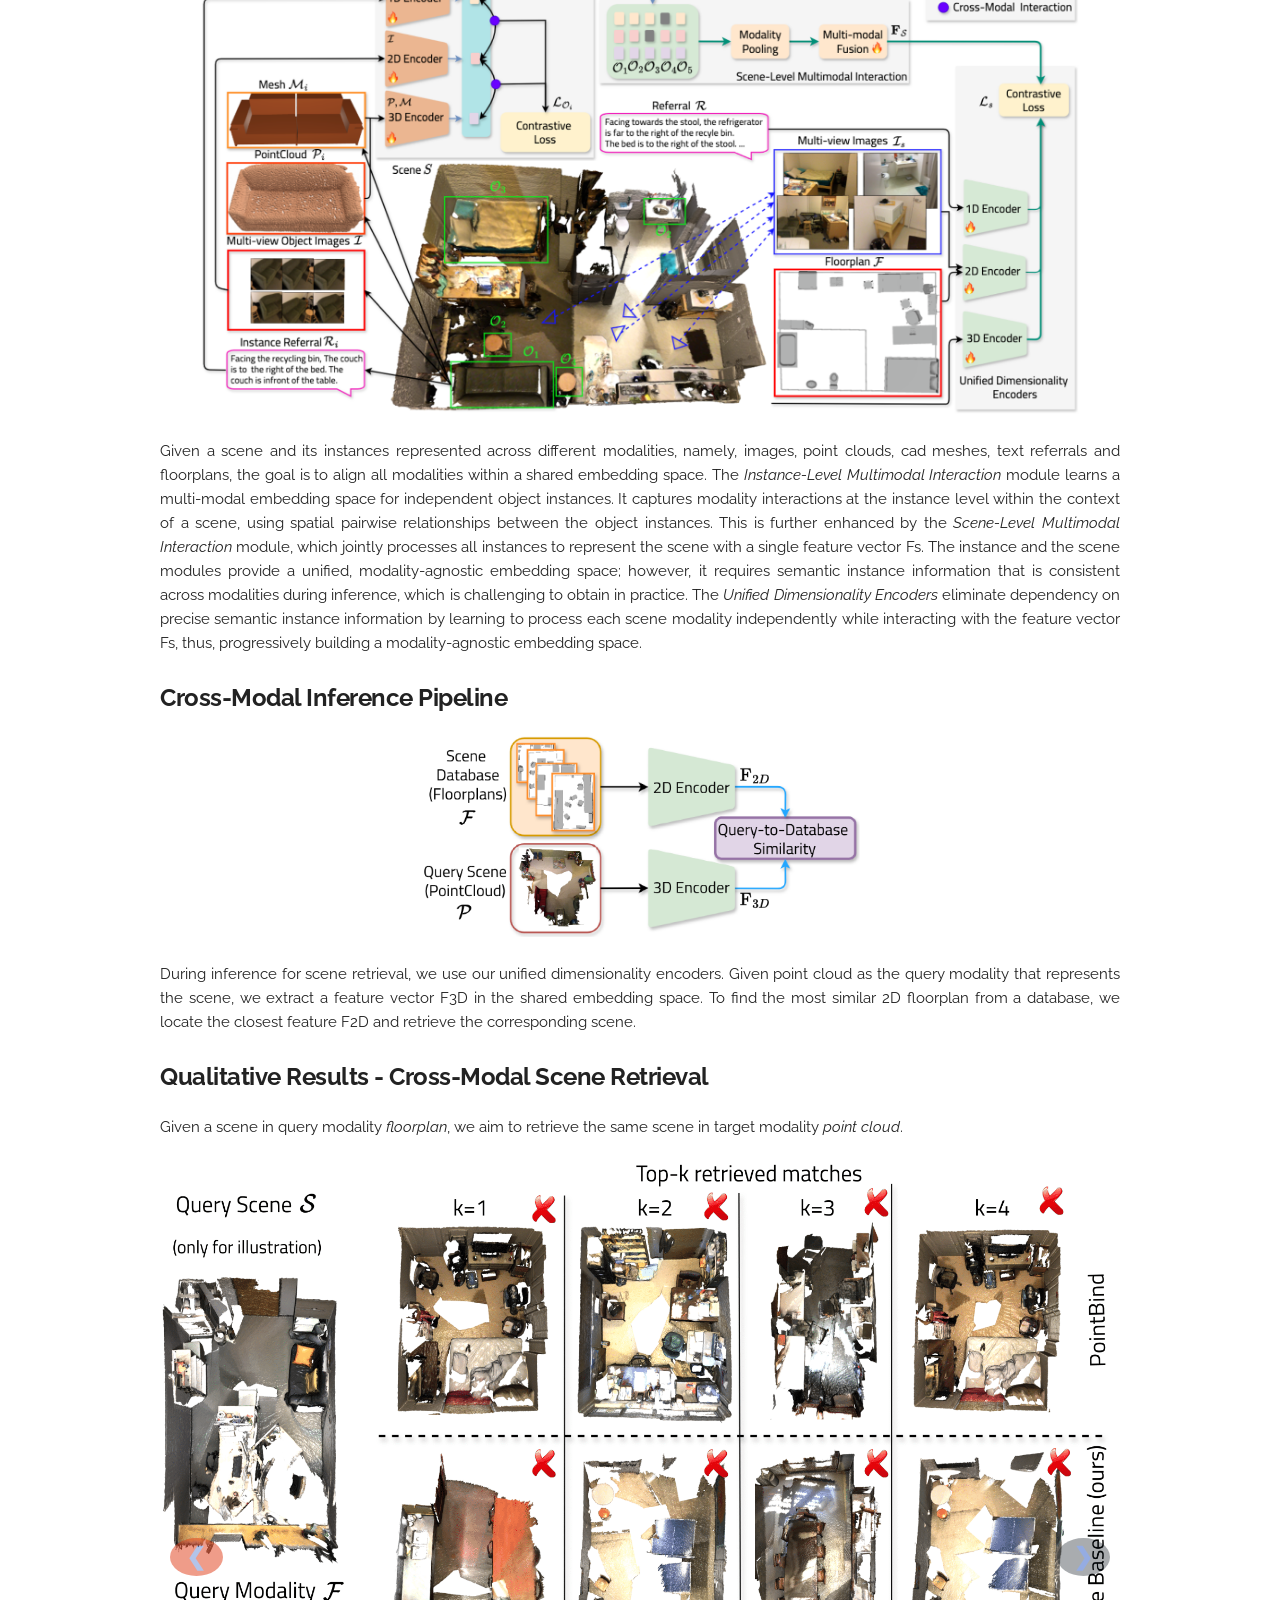
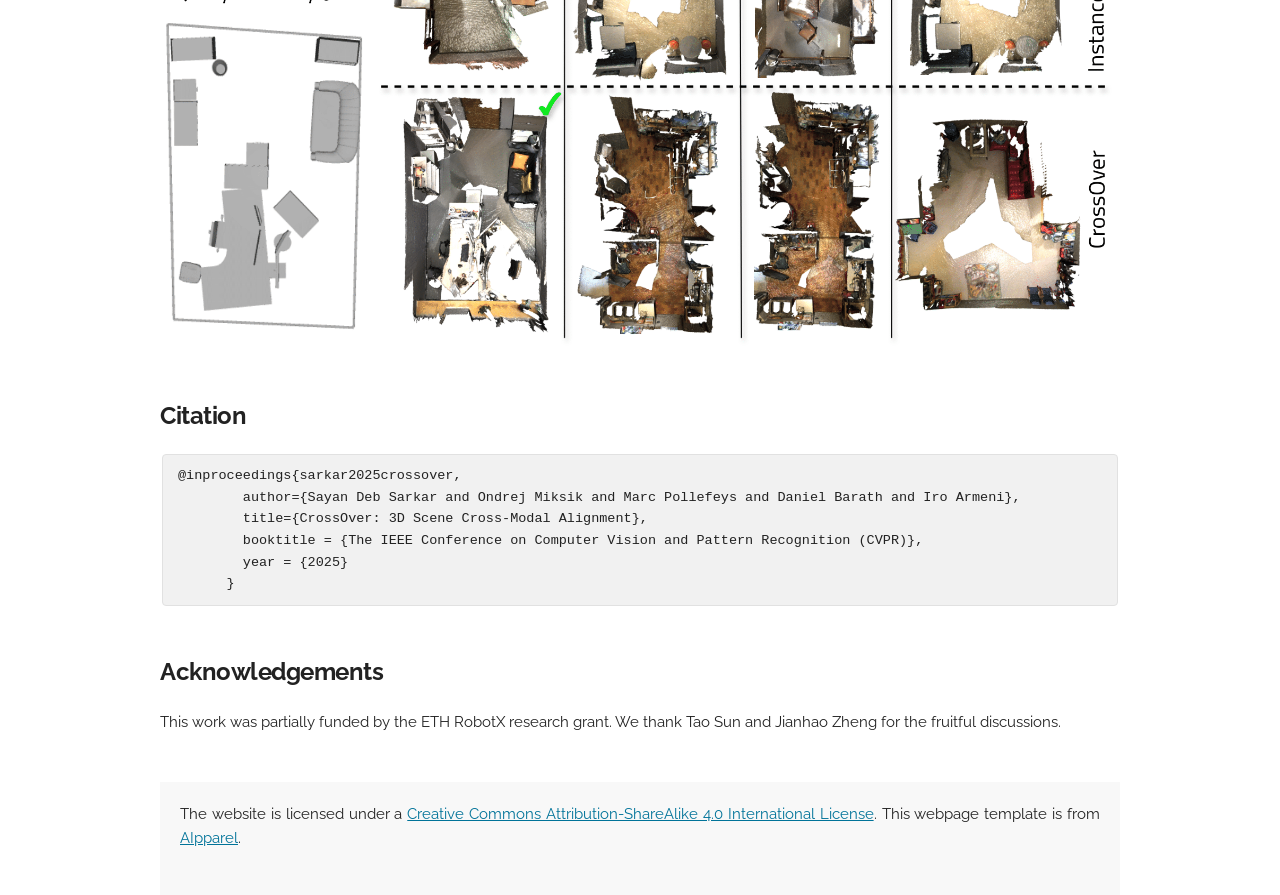
==== commit f5055b13: "Update logo + info" ====
--- a/index.html
+++ b/index.html
@@ -6,11 +6,8 @@
   <!-- Basic Page Needs
          –––––––––––––––––––––––––––––––––––––––––––––––––– -->
   <meta charset="utf-8">
-  <title>CrossOver</title>
-  <link rel="icon" href="./static/images/Logo.png" />
-
-  <meta name="description" content="">
-  <meta name="author" content="">
+  <meta http-equiv="x-ua-compatible" content="ie=edge" />
+  <title>CVPR '25 - CrossOver</title>
 
   <!-- Mobile Specific Metas
          –––––––––––––––––––––––––––––––––––––––––––––––––– -->
@@ -24,15 +21,14 @@
          –––––––––––––––––––––––––––––––––––––––––––––––––– -->
   <link rel="stylesheet" href="css/normalize.css">
   <link rel="stylesheet" href="css/skeleton.css">
-  <link rel="icon" href="https://img.icons8.com/bubbles/100/t-shirt.png">
   <link rel="stylesheet" href="css/footable.standalone.min.css">
   <link rel="stylesheet" href="https://cdn.jsdelivr.net/gh/jpswalsh/academicons@1/css/academicons.min.css">
-  <link href="https://cdnjs.cloudflare.com/ajax/libs/font-awesome/5.15.4/css/all.min.css" rel="stylesheet">
-
-
-  <!-- Favicon
-         –––––––––––––––––––––––––––––––––––––––––––––––––– -->
-  <link rel="icon" type="image/png" href="static/images/Logo.png">
+  <link rel="stylesheet" href="https://cdnjs.cloudflare.com/ajax/libs/font-awesome/5.15.4/css/all.min.css">
+
+
+  <!-- Favicon -->
+  <link rel="icon" type="image/png" sizes="32x32" href="static/images/logos/Logo-32x32.png">
+  <link rel="icon" type="image/png" sizes="16x16" href="static/images/logos/Logo-16x16.png">
 
   <!-- Google icon -->
   <link rel="stylesheet" href="https://fonts.googleapis.com/icon?family=Material+Icons">
@@ -140,7 +136,7 @@
          –––––––––––––––––––––––––––––––––––––––––––––––––– -->
   <div class="container">
     <div class="header-container">
-      <img src="static/images/Logo.png" alt="CrossOver Logo" class="logo">
+      <img src="static/images/logos/Logo.png" alt="CrossOver Logo" class="logo">
       <h1 class="title is-1 publication-title"><b>CrossOver</b></h1>
     </div>
     <h2 class="title is-2 publication-title" style="margin-top: 0; margin-bottom: 0; font-size: 40px;" align="center"><b>3D Scene Cross-Modal Alignment</b></h2>
@@ -287,7 +283,9 @@
     <div class="section">
       <h5><b>Cross-Modal Inference Pipeline</b></h5>
       <figure>
-        <img src="static/images/inference.png" style="width:100%"></img>
+        <center>
+        <img src="static/images/inference.png" style="width:50%"></img>
+        </center>
         <!-- <br> -->
       </figure>
       <p align="justify">
@@ -343,59 +341,6 @@
       </p>
     </footer>
 
-
-    <!-- </div> -->
-
-    <script type="text/javascript" src="../js/jquery.min.js"></script>
-    <script type="text/javascript" src="../js/footable.min.js"></script>
-
-    <script type="text/javascript">
-      jQuery(function ($) {
-        $('.table').footable();
-      });
-    </script>
-    <script>
-
-      document.addEventListener('DOMContentLoaded', domReady);
-
-      function domReady() {
-        new Dics({
-          container: document.querySelectorAll('.b-dics')[0],
-          textPosition: 'right',
-          linesOrientation: "vertical",
-          arrayBackgroundColorText: ["#FFFFFF", "#000000"],
-          arrayColorText: ["#000000", "#FFFFFF"],
-          linesColor: "rgb(0,0,0)"
-        });
-        new Dics({
-          container: document.querySelectorAll('.b-dics')[1],
-          textPosition: 'right',
-          linesOrientation: "vertical",
-          arrayBackgroundColorText: ["#FFFFFF", "#000000"],
-          arrayColorText: ["#000000", "#FFFFFF"],
-          linesColor: "rgb(0,0,0)"
-        });
-        new Dics({
-          container: document.querySelectorAll('.b-dics')[2],
-          textPosition: 'right',
-          linesOrientation: "vertical",
-          arrayBackgroundColorText: ["#FFFFFF", "#000000"],
-          arrayColorText: ["#000000", "#FFFFFF"],
-          linesColor: "rgb(0,0,0)"
-        });
-        new Dics({
-          container: document.querySelectorAll('.b-dics')[3],
-          textPosition: 'right',
-          linesOrientation: "vertical",
-          arrayBackgroundColorText: ["#FFFFFF", "#000000"],
-          arrayColorText: ["#000000", "#FFFFFF"],
-          linesColor: "rgb(0,0,0)"
-        });
-      }
-    </script>
-
-    <!-- End Document
-         –––––––––––––––––––––––––––––––––––––––––––––––––– -->
 </body>
 
 </html>
